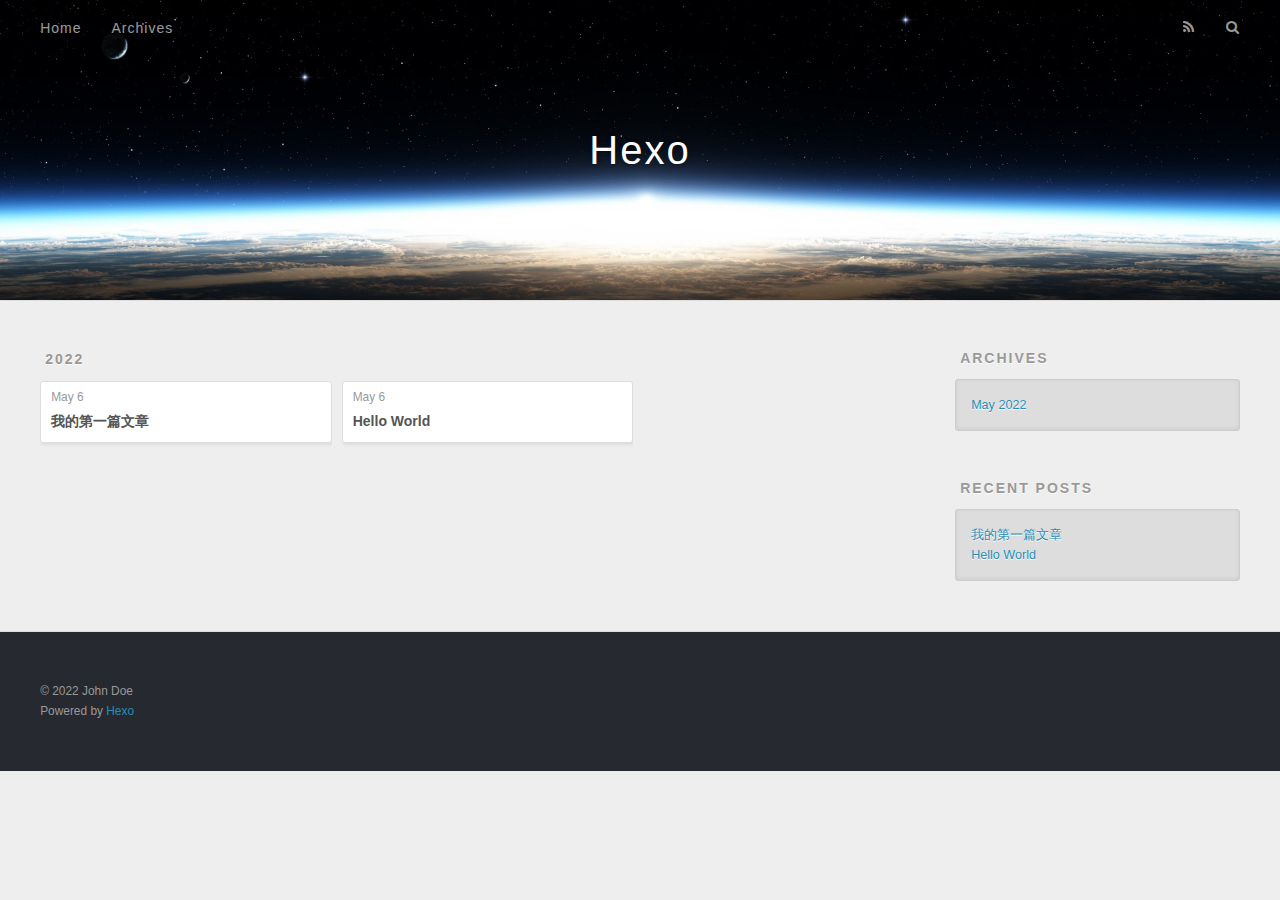
==== archives/index.html @ dbabce57 "Site updated: 2022-05-06 20:26:12" ====
<!DOCTYPE html>
<html>
<head>
  <meta charset="utf-8">
  

  
  <title>Archives | Hexo</title>
  <meta name="viewport" content="width=device-width, initial-scale=1, maximum-scale=1">
  <meta property="og:type" content="website">
<meta property="og:title" content="Hexo">
<meta property="og:url" content="http://example.com/archives/index.html">
<meta property="og:site_name" content="Hexo">
<meta property="og:locale" content="en_US">
<meta property="article:author" content="John Doe">
<meta name="twitter:card" content="summary">
  
    <link rel="alternate" href="/atom.xml" title="Hexo" type="application/atom+xml">
  
  
    <link rel="icon" href="/favicon.png">
  
  
    <link href="//fonts.googleapis.com/css?family=Source+Code+Pro" rel="stylesheet" type="text/css">
  
  
<link rel="stylesheet" href="/css/style.css">

<meta name="generator" content="Hexo 5.4.2"></head>

<body>
  <div id="container">
    <div id="wrap">
      <header id="header">
  <div id="banner"></div>
  <div id="header-outer" class="outer">
    <div id="header-title" class="inner">
      <h1 id="logo-wrap">
        <a href="/" id="logo">Hexo</a>
      </h1>
      
    </div>
    <div id="header-inner" class="inner">
      <nav id="main-nav">
        <a id="main-nav-toggle" class="nav-icon"></a>
        
          <a class="main-nav-link" href="/">Home</a>
        
          <a class="main-nav-link" href="/archives">Archives</a>
        
      </nav>
      <nav id="sub-nav">
        
          <a id="nav-rss-link" class="nav-icon" href="/atom.xml" title="RSS Feed"></a>
        
        <a id="nav-search-btn" class="nav-icon" title="Search"></a>
      </nav>
      <div id="search-form-wrap">
        <form action="//google.com/search" method="get" accept-charset="UTF-8" class="search-form"><input type="search" name="q" class="search-form-input" placeholder="Search"><button type="submit" class="search-form-submit">&#xF002;</button><input type="hidden" name="sitesearch" value="http://example.com"></form>
      </div>
    </div>
  </div>
</header>
      <div class="outer">
        <section id="main">
  
  
    
    
      
      
      <section class="archives-wrap">
        <div class="archive-year-wrap">
          <a href="/archives/2022" class="archive-year">2022</a>
        </div>
        <div class="archives">
    
    <article class="archive-article archive-type-post">
  <div class="archive-article-inner">
    <header class="archive-article-header">
      <a href="/2022/05/06/%E6%88%91%E7%9A%84%E7%AC%AC%E4%B8%80%E7%AF%87%E6%96%87%E7%AB%A0/" class="archive-article-date">
  <time datetime="2022-05-06T12:16:16.000Z" itemprop="datePublished">May 6</time>
</a>
      
  
    <h1 itemprop="name">
      <a class="archive-article-title" href="/2022/05/06/%E6%88%91%E7%9A%84%E7%AC%AC%E4%B8%80%E7%AF%87%E6%96%87%E7%AB%A0/">我的第一篇文章</a>
    </h1>
  

    </header>
  </div>
</article>
  
    
    
    <article class="archive-article archive-type-post">
  <div class="archive-article-inner">
    <header class="archive-article-header">
      <a href="/2022/05/06/hello-world/" class="archive-article-date">
  <time datetime="2022-05-06T12:14:57.225Z" itemprop="datePublished">May 6</time>
</a>
      
  
    <h1 itemprop="name">
      <a class="archive-article-title" href="/2022/05/06/hello-world/">Hello World</a>
    </h1>
  

    </header>
  </div>
</article>
  
  
    </div></section>
  


</section>
        
          <aside id="sidebar">
  
    

  
    

  
    
  
    
  <div class="widget-wrap">
    <h3 class="widget-title">Archives</h3>
    <div class="widget">
      <ul class="archive-list"><li class="archive-list-item"><a class="archive-list-link" href="/archives/2022/05/">May 2022</a></li></ul>
    </div>
  </div>


  
    
  <div class="widget-wrap">
    <h3 class="widget-title">Recent Posts</h3>
    <div class="widget">
      <ul>
        
          <li>
            <a href="/2022/05/06/%E6%88%91%E7%9A%84%E7%AC%AC%E4%B8%80%E7%AF%87%E6%96%87%E7%AB%A0/">我的第一篇文章</a>
          </li>
        
          <li>
            <a href="/2022/05/06/hello-world/">Hello World</a>
          </li>
        
      </ul>
    </div>
  </div>

  
</aside>
        
      </div>
      <footer id="footer">
  
  <div class="outer">
    <div id="footer-info" class="inner">
      &copy; 2022 John Doe<br>
      Powered by <a href="http://hexo.io/" target="_blank">Hexo</a>
    </div>
  </div>
</footer>
    </div>
    <nav id="mobile-nav">
  
    <a href="/" class="mobile-nav-link">Home</a>
  
    <a href="/archives" class="mobile-nav-link">Archives</a>
  
</nav>
    

<script src="//ajax.googleapis.com/ajax/libs/jquery/2.0.3/jquery.min.js"></script>


  
<link rel="stylesheet" href="/fancybox/jquery.fancybox.css">

  
<script src="/fancybox/jquery.fancybox.pack.js"></script>




<script src="/js/script.js"></script>




  </div>
</body>
</html>
---- css/style.css ----
body {
  width: 100%;
}
body:before,
body:after {
  content: "";
  display: table;
}
body:after {
  clear: both;
}
html,
body,
div,
span,
applet,
object,
iframe,
h1,
h2,
h3,
h4,
h5,
h6,
p,
blockquote,
pre,
a,
abbr,
acronym,
address,
big,
cite,
code,
del,
dfn,
em,
img,
ins,
kbd,
q,
s,
samp,
small,
strike,
strong,
sub,
sup,
tt,
var,
dl,
dt,
dd,
ol,
ul,
li,
fieldset,
form,
label,
legend,
table,
caption,
tbody,
tfoot,
thead,
tr,
th,
td {
  margin: 0;
  padding: 0;
  border: 0;
  outline: 0;
  font-weight: inherit;
  font-style: inherit;
  font-family: inherit;
  font-size: 100%;
  vertical-align: baseline;
}
body {
  line-height: 1;
  color: #000;
  background: #fff;
}
ol,
ul {
  list-style: none;
}
table {
  border-collapse: separate;
  border-spacing: 0;
  vertical-align: middle;
}
caption,
th,
td {
  text-align: left;
  font-weight: normal;
  vertical-align: middle;
}
a img {
  border: none;
}
input,
button {
  margin: 0;
  padding: 0;
}
input::-moz-focus-inner,
button::-moz-focus-inner {
  border: 0;
  padding: 0;
}
@font-face {
  font-family: FontAwesome;
  font-style: normal;
  font-weight: normal;
  src: url("fonts/fontawesome-webfont.eot?v=#4.0.3");
  src: url("fonts/fontawesome-webfont.eot?#iefix&v=#4.0.3") format("embedded-opentype"), url("fonts/fontawesome-webfont.woff?v=#4.0.3") format("woff"), url("fonts/fontawesome-webfont.ttf?v=#4.0.3") format("truetype"), url("fonts/fontawesome-webfont.svg#fontawesomeregular?v=#4.0.3") format("svg");
}
html,
body,
#container {
  height: 100%;
}
body {
  background: #eee;
  font: 14px -apple-system, BlinkMacSystemFont, "Segoe UI", "Roboto", "Oxygen", "Ubuntu", "Cantarell", "Fira Sans", "Droid Sans", "Helvetica Neue", sans-serif;
  -webkit-text-size-adjust: 100%;
}
.outer {
  max-width: 1220px;
  margin: 0 auto;
  padding: 0 20px;
}
.outer:before,
.outer:after {
  content: "";
  display: table;
}
.outer:after {
  clear: both;
}
.inner {
  display: inline;
  float: left;
  width: 98.33333333333333%;
  margin: 0 0.833333333333333%;
}
.left,
.alignleft {
  float: left;
}
.right,
.alignright {
  float: right;
}
.clear {
  clear: both;
}
#container {
  position: relative;
}
.mobile-nav-on {
  overflow: hidden;
}
#wrap {
  height: 100%;
  width: 100%;
  position: absolute;
  top: 0;
  left: 0;
  -webkit-transition: 0.2s ease-out;
  -moz-transition: 0.2s ease-out;
  -ms-transition: 0.2s ease-out;
  transition: 0.2s ease-out;
  z-index: 1;
  background: #eee;
}
.mobile-nav-on #wrap {
  left: 280px;
}
@media screen and (min-width: 768px) {
  #main {
    display: inline;
    float: left;
    width: 73.33333333333333%;
    margin: 0 0.833333333333333%;
  }
}
.article-date,
.article-category-link,
.archive-year,
.widget-title {
  text-decoration: none;
  text-transform: uppercase;
  letter-spacing: 2px;
  color: #999;
  margin-bottom: 1em;
  margin-left: 5px;
  line-height: 1em;
  text-shadow: 0 1px #fff;
  font-weight: bold;
}
.article-inner,
.archive-article-inner {
  background: #fff;
  -webkit-box-shadow: 1px 2px 3px #ddd;
  box-shadow: 1px 2px 3px #ddd;
  border: 1px solid #ddd;
  border-radius: 3px;
}
.article-entry h1,
.widget h1 {
  font-size: 2em;
}
.article-entry h2,
.widget h2 {
  font-size: 1.5em;
}
.article-entry h3,
.widget h3 {
  font-size: 1.3em;
}
.article-entry h4,
.widget h4 {
  font-size: 1.2em;
}
.article-entry h5,
.widget h5 {
  font-size: 1em;
}
.article-entry h6,
.widget h6 {
  font-size: 1em;
  color: #999;
}
.article-entry hr,
.widget hr {
  border: 1px dashed #ddd;
}
.article-entry strong,
.widget strong {
  font-weight: bold;
}
.article-entry em,
.widget em,
.article-entry cite,
.widget cite {
  font-style: italic;
}
.article-entry sup,
.widget sup,
.article-entry sub,
.widget sub {
  font-size: 0.75em;
  line-height: 0;
  position: relative;
  vertical-align: baseline;
}
.article-entry sup,
.widget sup {
  top: -0.5em;
}
.article-entry sub,
.widget sub {
  bottom: -0.2em;
}
.article-entry small,
.widget small {
  font-size: 0.85em;
}
.article-entry acronym,
.widget acronym,
.article-entry abbr,
.widget abbr {
  border-bottom: 1px dotted;
}
.article-entry ul,
.widget ul,
.article-entry ol,
.widget ol,
.article-entry dl,
.widget dl {
  margin: 0 20px;
  line-height: 1.6em;
}
.article-entry ul ul,
.widget ul ul,
.article-entry ol ul,
.widget ol ul,
.article-entry ul ol,
.widget ul ol,
.article-entry ol ol,
.widget ol ol {
  margin-top: 0;
  margin-bottom: 0;
}
.article-entry ul,
.widget ul {
  list-style: disc;
}
.article-entry ol,
.widget ol {
  list-style: decimal;
}
.article-entry dt,
.widget dt {
  font-weight: bold;
}
#header {
  height: 300px;
  position: relative;
  border-bottom: 1px solid #ddd;
}
#header:before,
#header:after {
  content: "";
  position: absolute;
  left: 0;
  right: 0;
  height: 40px;
}
#header:before {
  top: 0;
  background: -webkit-linear-gradient(rgba(0,0,0,0.2), transparent);
  background: -moz-linear-gradient(rgba(0,0,0,0.2), transparent);
  background: -ms-linear-gradient(rgba(0,0,0,0.2), transparent);
  background: linear-gradient(rgba(0,0,0,0.2), transparent);
}
#header:after {
  bottom: 0;
  background: -webkit-linear-gradient(transparent, rgba(0,0,0,0.2));
  background: -moz-linear-gradient(transparent, rgba(0,0,0,0.2));
  background: -ms-linear-gradient(transparent, rgba(0,0,0,0.2));
  background: linear-gradient(transparent, rgba(0,0,0,0.2));
}
#header-outer {
  height: 100%;
  position: relative;
}
#header-inner {
  position: relative;
  overflow: hidden;
}
#banner {
  position: absolute;
  top: 0;
  left: 0;
  width: 100%;
  height: 100%;
  background: url("images/banner.jpg") center #000;
  -webkit-background-size: cover;
  -moz-background-size: cover;
  background-size: cover;
  z-index: -1;
}
#header-title {
  text-align: center;
  height: 40px;
  position: absolute;
  top: 50%;
  left: 0;
  margin-top: -20px;
}
#logo,
#subtitle {
  text-decoration: none;
  color: #fff;
  font-weight: 300;
  text-shadow: 0 1px 4px rgba(0,0,0,0.3);
}
#logo {
  font-size: 40px;
  line-height: 40px;
  letter-spacing: 2px;
}
#subtitle {
  font-size: 16px;
  line-height: 16px;
  letter-spacing: 1px;
}
#subtitle-wrap {
  margin-top: 16px;
}
#main-nav {
  float: left;
  margin-left: -15px;
}
.nav-icon,
.main-nav-link {
  float: left;
  color: #fff;
  opacity: 0.6;
  text-decoration: none;
  text-shadow: 0 1px rgba(0,0,0,0.2);
  -webkit-transition: opacity 0.2s;
  -moz-transition: opacity 0.2s;
  -ms-transition: opacity 0.2s;
  transition: opacity 0.2s;
  display: block;
  padding: 20px 15px;
}
.nav-icon:hover,
.main-nav-link:hover {
  opacity: 1;
}
.nav-icon {
  font-family: FontAwesome;
  text-align: center;
  font-size: 14px;
  width: 14px;
  height: 14px;
  padding: 20px 15px;
  position: relative;
  cursor: pointer;
}
.main-nav-link {
  font-weight: 300;
  letter-spacing: 1px;
}
@media screen and (max-width: 479px) {
  .main-nav-link {
    display: none;
  }
}
#main-nav-toggle {
  display: none;
}
#main-nav-toggle:before {
  content: "\f0c9";
}
@media screen and (max-width: 479px) {
  #main-nav-toggle {
    display: block;
  }
}
#sub-nav {
  float: right;
  margin-right: -15px;
}
#nav-rss-link:before {
  content: "\f09e";
}
#nav-search-btn:before {
  content: "\f002";
}
#search-form-wrap {
  position: absolute;
  top: 15px;
  width: 150px;
  height: 30px;
  right: -150px;
  opacity: 0;
  -webkit-transition: 0.2s ease-out;
  -moz-transition: 0.2s ease-out;
  -ms-transition: 0.2s ease-out;
  transition: 0.2s ease-out;
}
#search-form-wrap.on {
  opacity: 1;
  right: 0;
}
@media screen and (max-width: 479px) {
  #search-form-wrap {
    width: 100%;
    right: -100%;
  }
}
.search-form {
  position: absolute;
  top: 0;
  left: 0;
  right: 0;
  background: #fff;
  padding: 5px 15px;
  border-radius: 15px;
  -webkit-box-shadow: 0 0 10px rgba(0,0,0,0.3);
  box-shadow: 0 0 10px rgba(0,0,0,0.3);
}
.search-form-input {
  border: none;
  background: none;
  color: #555;
  width: 100%;
  font: 13px -apple-system, BlinkMacSystemFont, "Segoe UI", "Roboto", "Oxygen", "Ubuntu", "Cantarell", "Fira Sans", "Droid Sans", "Helvetica Neue", sans-serif;
  outline: none;
}
.search-form-input::-webkit-search-results-decoration,
.search-form-input::-webkit-search-cancel-button {
  -webkit-appearance: none;
}
.search-form-submit {
  position: absolute;
  top: 50%;
  right: 10px;
  margin-top: -7px;
  font: 13px FontAwesome;
  border: none;
  background: none;
  color: #bbb;
  cursor: pointer;
}
.search-form-submit:hover,
.search-form-submit:focus {
  color: #777;
}
.article {
  margin: 50px 0;
}
.article-inner {
  overflow: hidden;
}
.article-meta:before,
.article-meta:after {
  content: "";
  display: table;
}
.article-meta:after {
  clear: both;
}
.article-date {
  float: left;
}
.article-category {
  float: left;
  line-height: 1em;
  color: #ccc;
  text-shadow: 0 1px #fff;
  margin-left: 8px;
}
.article-category:before {
  content: "\2022";
}
.article-category-link {
  margin: 0 12px 1em;
}
.article-header {
  padding: 20px 20px 0;
}
.article-title {
  text-decoration: none;
  font-size: 2em;
  font-weight: bold;
  color: #555;
  line-height: 1.1em;
  -webkit-transition: color 0.2s;
  -moz-transition: color 0.2s;
  -ms-transition: color 0.2s;
  transition: color 0.2s;
}
a.article-title:hover {
  color: #258fb8;
}
.article-entry {
  color: #555;
  padding: 0 20px;
}
.article-entry:before,
.article-entry:after {
  content: "";
  display: table;
}
.article-entry:after {
  clear: both;
}
.article-entry p,
.article-entry table {
  line-height: 1.6em;
  margin: 1.6em 0;
}
.article-entry h1,
.article-entry h2,
.article-entry h3,
.article-entry h4,
.article-entry h5,
.article-entry h6 {
  font-weight: bold;
}
.article-entry h1,
.article-entry h2,
.article-entry h3,
.article-entry h4,
.article-entry h5,
.article-entry h6 {
  line-height: 1.1em;
  margin: 1.1em 0;
}
.article-entry a {
  color: #258fb8;
  text-decoration: none;
}
.article-entry a:hover {
  text-decoration: underline;
}
.article-entry ul,
.article-entry ol,
.article-entry dl {
  margin-top: 1.6em;
  margin-bottom: 1.6em;
}
.article-entry img,
.article-entry video {
  max-width: 100%;
  height: auto;
  display: block;
  margin: auto;
}
.article-entry iframe {
  border: none;
}
.article-entry table {
  width: 100%;
  border-collapse: collapse;
  border-spacing: 0;
}
.article-entry th {
  font-weight: bold;
  border-bottom: 3px solid #ddd;
  padding-bottom: 0.5em;
}
.article-entry td {
  border-bottom: 1px solid #ddd;
  padding: 10px 0;
}
.article-entry blockquote {
  font-family: Georgia, "Times New Roman", serif;
  font-size: 1.4em;
  margin: 1.6em 20px;
  text-align: center;
}
.article-entry blockquote footer {
  font-size: 14px;
  margin: 1.6em 0;
  font-family: -apple-system, BlinkMacSystemFont, "Segoe UI", "Roboto", "Oxygen", "Ubuntu", "Cantarell", "Fira Sans", "Droid Sans", "Helvetica Neue", sans-serif;
}
.article-entry blockquote footer cite:before {
  content: "—";
  padding: 0 0.5em;
}
.article-entry .pullquote {
  text-align: left;
  width: 45%;
  margin: 0;
}
.article-entry .pullquote.left {
  margin-left: 0.5em;
  margin-right: 1em;
}
.article-entry .pullquote.right {
  margin-right: 0.5em;
  margin-left: 1em;
}
.article-entry .caption {
  color: #999;
  display: block;
  font-size: 0.9em;
  margin-top: 0.5em;
  position: relative;
  text-align: center;
}
.article-entry .video-container {
  position: relative;
  padding-top: 56.25%;
  height: 0;
  overflow: hidden;
}
.article-entry .video-container iframe,
.article-entry .video-container object,
.article-entry .video-container embed {
  position: absolute;
  top: 0;
  left: 0;
  width: 100%;
  height: 100%;
  margin-top: 0;
}
.article-more-link a {
  display: inline-block;
  line-height: 1em;
  padding: 6px 15px;
  border-radius: 15px;
  background: #eee;
  color: #999;
  text-shadow: 0 1px #fff;
  text-decoration: none;
}
.article-more-link a:hover {
  background: #258fb8;
  color: #fff;
  text-decoration: none;
  text-shadow: 0 1px #1e7293;
}
.article-footer {
  font-size: 0.85em;
  line-height: 1.6em;
  border-top: 1px solid #ddd;
  padding-top: 1.6em;
  margin: 0 20px 20px;
}
.article-footer:before,
.article-footer:after {
  content: "";
  display: table;
}
.article-footer:after {
  clear: both;
}
.article-footer a {
  color: #999;
  text-decoration: none;
}
.article-footer a:hover {
  color: #555;
}
.article-tag-list-item {
  float: left;
  margin-right: 10px;
}
.article-tag-list-link:before {
  content: "#";
}
.article-comment-link {
  float: right;
}
.article-comment-link:before {
  content: "\f075";
  font-family: FontAwesome;
  padding-right: 8px;
}
.article-share-link {
  cursor: pointer;
  float: right;
  margin-left: 20px;
}
.article-share-link:before {
  content: "\f064";
  font-family: FontAwesome;
  padding-right: 6px;
}
#article-nav {
  position: relative;
}
#article-nav:before,
#article-nav:after {
  content: "";
  display: table;
}
#article-nav:after {
  clear: both;
}
@media screen and (min-width: 768px) {
  #article-nav {
    margin: 50px 0;
  }
  #article-nav:before {
    width: 8px;
    height: 8px;
    position: absolute;
    top: 50%;
    left: 50%;
    margin-top: -4px;
    margin-left: -4px;
    content: "";
    border-radius: 50%;
    background: #ddd;
    -webkit-box-shadow: 0 1px 2px #fff;
    box-shadow: 0 1px 2px #fff;
  }
}
.article-nav-link-wrap {
  text-decoration: none;
  text-shadow: 0 1px #fff;
  color: #999;
  -webkit-box-sizing: border-box;
  -moz-box-sizing: border-box;
  box-sizing: border-box;
  margin-top: 50px;
  text-align: center;
  display: block;
}
.article-nav-link-wrap:hover {
  color: #555;
}
@media screen and (min-width: 768px) {
  .article-nav-link-wrap {
    width: 50%;
    margin-top: 0;
  }
}
@media screen and (min-width: 768px) {
  #article-nav-newer {
    float: left;
    text-align: right;
    padding-right: 20px;
  }
}
@media screen and (min-width: 768px) {
  #article-nav-older {
    float: right;
    text-align: left;
    padding-left: 20px;
  }
}
.article-nav-caption {
  text-transform: uppercase;
  letter-spacing: 2px;
  color: #ddd;
  line-height: 1em;
  font-weight: bold;
}
#article-nav-newer .article-nav-caption {
  margin-right: -2px;
}
.article-nav-title {
  font-size: 0.85em;
  line-height: 1.6em;
  margin-top: 0.5em;
}
.article-share-box {
  position: absolute;
  display: none;
  background: #fff;
  -webkit-box-shadow: 1px 2px 10px rgba(0,0,0,0.2);
  box-shadow: 1px 2px 10px rgba(0,0,0,0.2);
  border-radius: 3px;
  margin-left: -145px;
  overflow: hidden;
  z-index: 1;
}
.article-share-box.on {
  display: block;
}
.article-share-input {
  width: 100%;
  background: none;
  -webkit-box-sizing: border-box;
  -moz-box-sizing: border-box;
  box-sizing: border-box;
  font: 14px -apple-system, BlinkMacSystemFont, "Segoe UI", "Roboto", "Oxygen", "Ubuntu", "Cantarell", "Fira Sans", "Droid Sans", "Helvetica Neue", sans-serif;
  padding: 0 15px;
  color: #555;
  outline: none;
  border: 1px solid #ddd;
  border-radius: 3px 3px 0 0;
  height: 36px;
  line-height: 36px;
}
.article-share-links {
  background: #eee;
}
.article-share-links:before,
.article-share-links:after {
  content: "";
  display: table;
}
.article-share-links:after {
  clear: both;
}
.article-share-twitter,
.article-share-facebook,
.article-share-pinterest,
.article-share-google {
  width: 50px;
  height: 36px;
  display: block;
  float: left;
  position: relative;
  color: #999;
  text-shadow: 0 1px #fff;
}
.article-share-twitter:before,
.article-share-facebook:before,
.article-share-pinterest:before,
.article-share-google:before {
  font-size: 20px;
  font-family: FontAwesome;
  width: 20px;
  height: 20px;
  position: absolute;
  top: 50%;
  left: 50%;
  margin-top: -10px;
  margin-left: -10px;
  text-align: center;
}
.article-share-twitter:hover,
.article-share-facebook:hover,
.article-share-pinterest:hover,
.article-share-google:hover {
  color: #fff;
}
.article-share-twitter:before {
  content: "\f099";
}
.article-share-twitter:hover {
  background: #00aced;
  text-shadow: 0 1px #008abe;
}
.article-share-facebook:before {
  content: "\f09a";
}
.article-share-facebook:hover {
  background: #3b5998;
  text-shadow: 0 1px #2f477a;
}
.article-share-pinterest:before {
  content: "\f0d2";
}
.article-share-pinterest:hover {
  background: #cb2027;
  text-shadow: 0 1px #a21a1f;
}
.article-share-google:before {
  content: "\f0d5";
}
.article-share-google:hover {
  background: #dd4b39;
  text-shadow: 0 1px #be3221;
}
.article-gallery {
  background: #000;
  position: relative;
}
.article-gallery-photos {
  position: relative;
  overflow: hidden;
}
.article-gallery-img {
  display: none;
  max-width: 100%;
}
.article-gallery-img:first-child {
  display: block;
}
.article-gallery-img.loaded {
  position: absolute;
  display: block;
}
.article-gallery-img img {
  display: block;
  max-width: 100%;
  margin: 0 auto;
}
#comments {
  background: #fff;
  -webkit-box-shadow: 1px 2px 3px #ddd;
  box-shadow: 1px 2px 3px #ddd;
  padding: 20px;
  border: 1px solid #ddd;
  border-radius: 3px;
  margin: 50px 0;
}
#comments a {
  color: #258fb8;
}
.archives-wrap {
  margin: 50px 0;
}
.archives:before,
.archives:after {
  content: "";
  display: table;
}
.archives:after {
  clear: both;
}
.archive-year-wrap {
  margin-bottom: 1em;
}
.archives {
  -webkit-column-gap: 10px;
  -moz-column-gap: 10px;
  column-gap: 10px;
}
@media screen and (min-width: 480px) and (max-width: 767px) {
  .archives {
    -webkit-column-count: 2;
    -moz-column-count: 2;
    column-count: 2;
  }
}
@media screen and (min-width: 768px) {
  .archives {
    -webkit-column-count: 3;
    -moz-column-count: 3;
    column-count: 3;
  }
}
.archive-article {
  -webkit-column-break-inside: avoid;
  page-break-inside: avoid;
  overflow: hidden;
  break-inside: avoid-column;
}
.archive-article-inner {
  padding: 10px;
  margin-bottom: 15px;
}
.archive-article-title {
  text-decoration: none;
  font-weight: bold;
  color: #555;
  -webkit-transition: color 0.2s;
  -moz-transition: color 0.2s;
  -ms-transition: color 0.2s;
  transition: color 0.2s;
  line-height: 1.6em;
}
.archive-article-title:hover {
  color: #258fb8;
}
.archive-article-footer {
  margin-top: 1em;
}
.archive-article-date {
  color: #999;
  text-decoration: none;
  font-size: 0.85em;
  line-height: 1em;
  margin-bottom: 0.5em;
  display: block;
}
#page-nav {
  margin: 50px auto;
  background: #fff;
  -webkit-box-shadow: 1px 2px 3px #ddd;
  box-shadow: 1px 2px 3px #ddd;
  border: 1px solid #ddd;
  border-radius: 3px;
  text-align: center;
  color: #999;
  overflow: hidden;
}
#page-nav:before,
#page-nav:after {
  content: "";
  display: table;
}
#page-nav:after {
  clear: both;
}
#page-nav a,
#page-nav span {
  padding: 10px 20px;
  line-height: 1;
  height: 2ex;
}
#page-nav a {
  color: #999;
  text-decoration: none;
}
#page-nav a:hover {
  background: #999;
  color: #fff;
}
#page-nav .prev {
  float: left;
}
#page-nav .next {
  float: right;
}
#page-nav .page-number {
  display: inline-block;
}
@media screen and (max-width: 479px) {
  #page-nav .page-number {
    display: none;
  }
}
#page-nav .current {
  color: #555;
  font-weight: bold;
}
#page-nav .space {
  color: #ddd;
}
#footer {
  background: #262a30;
  padding: 50px 0;
  border-top: 1px solid #ddd;
  color: #999;
}
#footer a {
  color: #258fb8;
  text-decoration: none;
}
#footer a:hover {
  text-decoration: underline;
}
#footer-info {
  line-height: 1.6em;
  font-size: 0.85em;
}
.article-entry pre,
.article-entry .highlight {
  background: #2d2d2d;
  margin: 0 -20px;
  padding: 15px 20px;
  border-style: solid;
  border-color: #ddd;
  border-width: 1px 0;
  overflow: auto;
  color: #ccc;
  line-height: 22.400000000000002px;
}
.article-entry .highlight .gutter pre,
.article-entry .gist .gist-file .gist-data .line-numbers {
  color: #666;
  font-size: 0.85em;
}
.article-entry pre,
.article-entry code {
  font-family: "Source Code Pro", Consolas, Monaco, Menlo, Consolas, monospace;
}
.article-entry code {
  background: #eee;
  text-shadow: 0 1px #fff;
  padding: 0 0.3em;
}
.article-entry pre code {
  background: none;
  text-shadow: none;
  padding: 0;
}
.article-entry .highlight pre {
  border: none;
  margin: 0;
  padding: 0;
}
.article-entry .highlight table {
  margin: 0;
  width: auto;
}
.article-entry .highlight td {
  border: none;
  padding: 0;
}
.article-entry .highlight figcaption {
  font-size: 0.85em;
  color: #999;
  line-height: 1em;
  margin-bottom: 1em;
}
.article-entry .highlight figcaption:before,
.article-entry .highlight figcaption:after {
  content: "";
  display: table;
}
.article-entry .highlight figcaption:after {
  clear: both;
}
.article-entry .highlight figcaption a {
  float: right;
}
.article-entry .highlight .gutter pre {
  text-align: right;
  padding-right: 20px;
}
.article-entry .highlight .line {
  height: 22.400000000000002px;
}
.article-entry .highlight .line.marked {
  background: #515151;
}
.article-entry .gist {
  margin: 0 -20px;
  border-style: solid;
  border-color: #ddd;
  border-width: 1px 0;
  background: #2d2d2d;
  padding: 15px 20px 15px 0;
}
.article-entry .gist .gist-file {
  border: none;
  font-family: "Source Code Pro", Consolas, Monaco, Menlo, Consolas, monospace;
  margin: 0;
}
.article-entry .gist .gist-file .gist-data {
  background: none;
  border: none;
}
.article-entry .gist .gist-file .gist-data .line-numbers {
  background: none;
  border: none;
  padding: 0 20px 0 0;
}
.article-entry .gist .gist-file .gist-data .line-data {
  padding: 0 !important;
}
.article-entry .gist .gist-file .highlight {
  margin: 0;
  padding: 0;
  border: none;
}
.article-entry .gist .gist-file .gist-meta {
  background: #2d2d2d;
  color: #999;
  font: 0.85em -apple-system, BlinkMacSystemFont, "Segoe UI", "Roboto", "Oxygen", "Ubuntu", "Cantarell", "Fira Sans", "Droid Sans", "Helvetica Neue", sans-serif;
  text-shadow: 0 0;
  padding: 0;
  margin-top: 1em;
  margin-left: 20px;
}
.article-entry .gist .gist-file .gist-meta a {
  color: #258fb8;
  font-weight: normal;
}
.article-entry .gist .gist-file .gist-meta a:hover {
  text-decoration: underline;
}
pre .comment,
pre .title {
  color: #999;
}
pre .variable,
pre .attribute,
pre .tag,
pre .regexp,
pre .ruby .constant,
pre .xml .tag .title,
pre .xml .pi,
pre .xml .doctype,
pre .html .doctype,
pre .css .id,
pre .css .class,
pre .css .pseudo {
  color: #f2777a;
}
pre .number,
pre .preprocessor,
pre .built_in,
pre .literal,
pre .params,
pre .constant {
  color: #f99157;
}
pre .class,
pre .ruby .class .title,
pre .css .rules .attribute {
  color: #9c9;
}
pre .string,
pre .value,
pre .inheritance,
pre .header,
pre .ruby .symbol,
pre .xml .cdata {
  color: #9c9;
}
pre .css .hexcolor {
  color: #6cc;
}
pre .function,
pre .python .decorator,
pre .python .title,
pre .ruby .function .title,
pre .ruby .title .keyword,
pre .perl .sub,
pre .javascript .title,
pre .coffeescript .title {
  color: #69c;
}
pre .keyword,
pre .javascript .function {
  color: #c9c;
}
@media screen and (max-width: 479px) {
  #mobile-nav {
    position: absolute;
    top: 0;
    left: 0;
    width: 280px;
    height: 100%;
    background: #191919;
    border-right: 1px solid #fff;
  }
}
@media screen and (max-width: 479px) {
  .mobile-nav-link {
    display: block;
    color: #999;
    text-decoration: none;
    padding: 15px 20px;
    font-weight: bold;
  }
  .mobile-nav-link:hover {
    color: #fff;
  }
}
@media screen and (min-width: 768px) {
  #sidebar {
    display: inline;
    float: left;
    width: 23.333333333333332%;
    margin: 0 0.833333333333333%;
  }
}
.widget-wrap {
  margin: 50px 0;
}
.widget {
  color: #777;
  text-shadow: 0 1px #fff;
  background: #ddd;
  -webkit-box-shadow: 0 -1px 4px #ccc inset;
  box-shadow: 0 -1px 4px #ccc inset;
  border: 1px solid #ccc;
  padding: 15px;
  border-radius: 3px;
}
.widget a {
  color: #258fb8;
  text-decoration: none;
}
.widget a:hover {
  text-decoration: underline;
}
.widget ul ul,
.widget ol ul,
.widget dl ul,
.widget ul ol,
.widget ol ol,
.widget dl ol,
.widget ul dl,
.widget ol dl,
.widget dl dl {
  margin-left: 15px;
  list-style: disc;
}
.widget {
  line-height: 1.6em;
  word-wrap: break-word;
  font-size: 0.9em;
}
.widget ul,
.widget ol {
  list-style: none;
  margin: 0;
}
.widget ul ul,
.widget ol ul,
.widget ul ol,
.widget ol ol {
  margin: 0 20px;
}
.widget ul ul,
.widget ol ul {
  list-style: disc;
}
.widget ul ol,
.widget ol ol {
  list-style: decimal;
}
.category-list-count,
.tag-list-count,
.archive-list-count {
  padding-left: 5px;
  color: #999;
  font-size: 0.85em;
}
.category-list-count:before,
.tag-list-count:before,
.archive-list-count:before {
  content: "(";
}
.category-list-count:after,
.tag-list-count:after,
.archive-list-count:after {
  content: ")";
}
.tagcloud a {
  margin-right: 5px;
  display: inline-block;
}
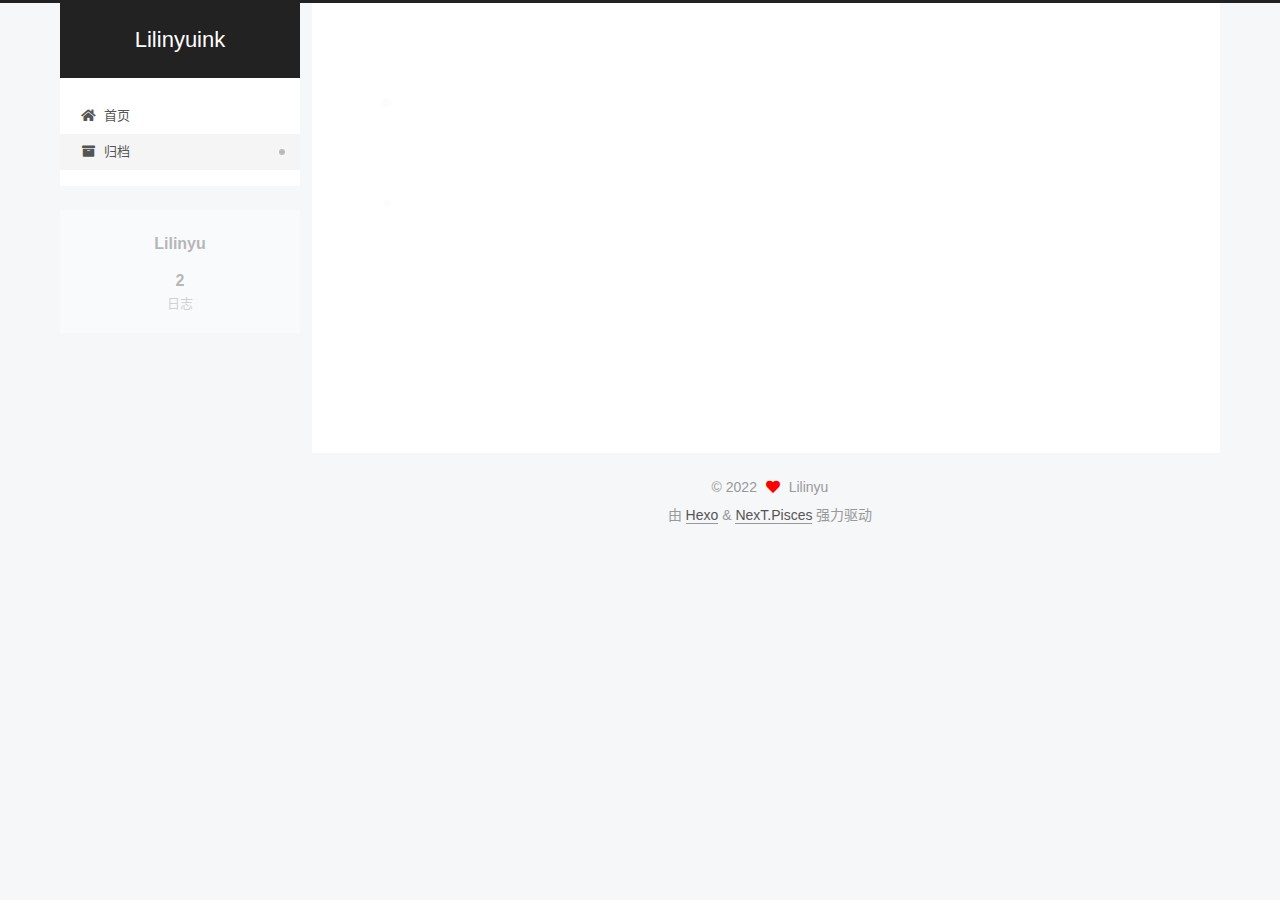
==== commit a6b5124e: "Site updated: 2022-05-06 20:56:25" ====
--- a/archives/index.html
+++ b/archives/index.html
@@ -1,201 +1,361 @@
 <!DOCTYPE html>
-<html>
+<html lang="zh-CN">
 <head>
-  <meta charset="utf-8">
-  
-
-  
-  <title>Archives | Hexo</title>
-  <meta name="viewport" content="width=device-width, initial-scale=1, maximum-scale=1">
+  <meta charset="UTF-8">
+<meta name="viewport" content="width=device-width, initial-scale=1, maximum-scale=2">
+<meta name="theme-color" content="#222">
+<meta name="generator" content="Hexo 5.4.2">
+  <link rel="apple-touch-icon" sizes="180x180" href="/images/apple-touch-icon-next.png">
+  <link rel="icon" type="image/png" sizes="32x32" href="/images/favicon-32x32-next.png">
+  <link rel="icon" type="image/png" sizes="16x16" href="/images/favicon-16x16-next.png">
+  <link rel="mask-icon" href="/images/logo.svg" color="#222">
+
+<link rel="stylesheet" href="/css/main.css">
+
+
+<link rel="stylesheet" href="/lib/font-awesome/css/all.min.css">
+
+<script id="hexo-configurations">
+    var NexT = window.NexT || {};
+    var CONFIG = {"hostname":"example.com","root":"/","scheme":"Pisces","version":"7.8.0","exturl":false,"sidebar":{"position":"left","display":"post","padding":18,"offset":12,"onmobile":false},"copycode":{"enable":false,"show_result":false,"style":null},"back2top":{"enable":true,"sidebar":false,"scrollpercent":false},"bookmark":{"enable":false,"color":"#222","save":"auto"},"fancybox":false,"mediumzoom":false,"lazyload":false,"pangu":false,"comments":{"style":"tabs","active":null,"storage":true,"lazyload":false,"nav":null},"algolia":{"hits":{"per_page":10},"labels":{"input_placeholder":"Search for Posts","hits_empty":"We didn't find any results for the search: ${query}","hits_stats":"${hits} results found in ${time} ms"}},"localsearch":{"enable":false,"trigger":"auto","top_n_per_article":1,"unescape":false,"preload":false},"motion":{"enable":true,"async":false,"transition":{"post_block":"fadeIn","post_header":"slideDownIn","post_body":"slideDownIn","coll_header":"slideLeftIn","sidebar":"slideUpIn"}}};
+  </script>
+
   <meta property="og:type" content="website">
-<meta property="og:title" content="Hexo">
+<meta property="og:title" content="Lilinyuink">
 <meta property="og:url" content="http://example.com/archives/index.html">
-<meta property="og:site_name" content="Hexo">
-<meta property="og:locale" content="en_US">
-<meta property="article:author" content="John Doe">
+<meta property="og:site_name" content="Lilinyuink">
+<meta property="og:locale" content="zh_CN">
+<meta property="article:author" content="Lilinyu">
+<meta property="article:tag" content="JAVA基础，计算机网络，数据结构与算法">
 <meta name="twitter:card" content="summary">
-  
-    <link rel="alternate" href="/atom.xml" title="Hexo" type="application/atom+xml">
-  
-  
-    <link rel="icon" href="/favicon.png">
-  
-  
-    <link href="//fonts.googleapis.com/css?family=Source+Code+Pro" rel="stylesheet" type="text/css">
-  
-  
-<link rel="stylesheet" href="/css/style.css">
-
-<meta name="generator" content="Hexo 5.4.2"></head>
-
-<body>
-  <div id="container">
-    <div id="wrap">
-      <header id="header">
-  <div id="banner"></div>
-  <div id="header-outer" class="outer">
-    <div id="header-title" class="inner">
-      <h1 id="logo-wrap">
-        <a href="/" id="logo">Hexo</a>
-      </h1>
+
+<link rel="canonical" href="http://example.com/archives/">
+
+
+<script id="page-configurations">
+  // https://hexo.io/docs/variables.html
+  CONFIG.page = {
+    sidebar: "",
+    isHome : false,
+    isPost : false,
+    lang   : 'zh-CN'
+  };
+</script>
+
+  <title>归档 | Lilinyuink</title>
+  
+
+
+
+
+
+
+  <noscript>
+  <style>
+  .use-motion .brand,
+  .use-motion .menu-item,
+  .sidebar-inner,
+  .use-motion .post-block,
+  .use-motion .pagination,
+  .use-motion .comments,
+  .use-motion .post-header,
+  .use-motion .post-body,
+  .use-motion .collection-header { opacity: initial; }
+
+  .use-motion .site-title,
+  .use-motion .site-subtitle {
+    opacity: initial;
+    top: initial;
+  }
+
+  .use-motion .logo-line-before i { left: initial; }
+  .use-motion .logo-line-after i { right: initial; }
+  </style>
+</noscript>
+
+</head>
+
+<body itemscope itemtype="http://schema.org/WebPage">
+  <div class="container use-motion">
+    <div class="headband"></div>
+
+    <header class="header" itemscope itemtype="http://schema.org/WPHeader">
+      <div class="header-inner"><div class="site-brand-container">
+  <div class="site-nav-toggle">
+    <div class="toggle" aria-label="切换导航栏">
+      <span class="toggle-line toggle-line-first"></span>
+      <span class="toggle-line toggle-line-middle"></span>
+      <span class="toggle-line toggle-line-last"></span>
+    </div>
+  </div>
+
+  <div class="site-meta">
+
+    <a href="/" class="brand" rel="start">
+      <span class="logo-line-before"><i></i></span>
+      <h1 class="site-title">Lilinyuink</h1>
+      <span class="logo-line-after"><i></i></span>
+    </a>
+  </div>
+
+  <div class="site-nav-right">
+    <div class="toggle popup-trigger">
+    </div>
+  </div>
+</div>
+
+
+
+
+<nav class="site-nav">
+  <ul id="menu" class="main-menu menu">
+        <li class="menu-item menu-item-home">
+
+    <a href="/" rel="section"><i class="fa fa-home fa-fw"></i>首页</a>
+
+  </li>
+        <li class="menu-item menu-item-archives">
+
+    <a href="/archives/" rel="section"><i class="fa fa-archive fa-fw"></i>归档</a>
+
+  </li>
+  </ul>
+</nav>
+
+
+
+
+</div>
+    </header>
+
+    
+  <div class="back-to-top">
+    <i class="fa fa-arrow-up"></i>
+    <span>0%</span>
+  </div>
+
+
+    <main class="main">
+      <div class="main-inner">
+        <div class="content-wrap">
+          
+
+          <div class="content archive">
+            
+
+  
+  
+  
+  <div class="post-block">
+    <div class="posts-collapse">
+      <div class="collection-title">
+        <span class="collection-header">嗯..! 目前共计 2 篇日志。 继续努力。</span>
+      </div>
+
       
-    </div>
-    <div id="header-inner" class="inner">
-      <nav id="main-nav">
-        <a id="main-nav-toggle" class="nav-icon"></a>
+    <div class="collection-year">
+      <span class="collection-header">2022</span>
+    </div>
+
+  <article itemscope itemtype="http://schema.org/Article">
+    <header class="post-header">
+
+      <div class="post-meta">
+        <time itemprop="dateCreated"
+              datetime="2022-05-06T20:16:16+08:00"
+              content="2022-05-06">
+          05-06
+        </time>
+      </div>
+
+      <div class="post-title">
+          <a class="post-title-link" href="/2022/05/06/%E6%88%91%E7%9A%84%E7%AC%AC%E4%B8%80%E7%AF%87%E6%96%87%E7%AB%A0/" itemprop="url">
+            <span itemprop="name">我的第一篇文章</span>
+          </a>
+      </div>
+
+    </header>
+  </article>
+
+  <article itemscope itemtype="http://schema.org/Article">
+    <header class="post-header">
+
+      <div class="post-meta">
+        <time itemprop="dateCreated"
+              datetime="2022-05-06T20:14:57+08:00"
+              content="2022-05-06">
+          05-06
+        </time>
+      </div>
+
+      <div class="post-title">
+          <a class="post-title-link" href="/2022/05/06/hello-world/" itemprop="url">
+            <span itemprop="name">Hello World</span>
+          </a>
+      </div>
+
+    </header>
+  </article>
+
+
+    </div>
+  </div>
+  
+  
+  
+
+  
+
+
+
+          </div>
+          
+
+<script>
+  window.addEventListener('tabs:register', () => {
+    let { activeClass } = CONFIG.comments;
+    if (CONFIG.comments.storage) {
+      activeClass = localStorage.getItem('comments_active') || activeClass;
+    }
+    if (activeClass) {
+      let activeTab = document.querySelector(`a[href="#comment-${activeClass}"]`);
+      if (activeTab) {
+        activeTab.click();
+      }
+    }
+  });
+  if (CONFIG.comments.storage) {
+    window.addEventListener('tabs:click', event => {
+      if (!event.target.matches('.tabs-comment .tab-content .tab-pane')) return;
+      let commentClass = event.target.classList[1];
+      localStorage.setItem('comments_active', commentClass);
+    });
+  }
+</script>
+
+        </div>
+          
+  
+  <div class="toggle sidebar-toggle">
+    <span class="toggle-line toggle-line-first"></span>
+    <span class="toggle-line toggle-line-middle"></span>
+    <span class="toggle-line toggle-line-last"></span>
+  </div>
+
+  <aside class="sidebar">
+    <div class="sidebar-inner">
+
+      <ul class="sidebar-nav motion-element">
+        <li class="sidebar-nav-toc">
+          文章目录
+        </li>
+        <li class="sidebar-nav-overview">
+          站点概览
+        </li>
+      </ul>
+
+      <!--noindex-->
+      <div class="post-toc-wrap sidebar-panel">
+      </div>
+      <!--/noindex-->
+
+      <div class="site-overview-wrap sidebar-panel">
+        <div class="site-author motion-element" itemprop="author" itemscope itemtype="http://schema.org/Person">
+  <p class="site-author-name" itemprop="name">Lilinyu</p>
+  <div class="site-description" itemprop="description"></div>
+</div>
+<div class="site-state-wrap motion-element">
+  <nav class="site-state">
+      <div class="site-state-item site-state-posts">
+          <a href="/archives/">
         
-          <a class="main-nav-link" href="/">Home</a>
+          <span class="site-state-item-count">2</span>
+          <span class="site-state-item-name">日志</span>
+        </a>
+      </div>
+  </nav>
+</div>
+
+
+
+      </div>
+
+    </div>
+  </aside>
+  <div id="sidebar-dimmer"></div>
+
+
+      </div>
+    </main>
+
+    <footer class="footer">
+      <div class="footer-inner">
         
-          <a class="main-nav-link" href="/archives">Archives</a>
+
         
-      </nav>
-      <nav id="sub-nav">
+
+<div class="copyright">
+  
+  &copy; 
+  <span itemprop="copyrightYear">2022</span>
+  <span class="with-love">
+    <i class="fa fa-heart"></i>
+  </span>
+  <span class="author" itemprop="copyrightHolder">Lilinyu</span>
+</div>
+  <div class="powered-by">由 <a href="https://hexo.io/" class="theme-link" rel="noopener" target="_blank">Hexo</a> & <a href="https://pisces.theme-next.org/" class="theme-link" rel="noopener" target="_blank">NexT.Pisces</a> 强力驱动
+  </div>
+
         
-          <a id="nav-rss-link" class="nav-icon" href="/atom.xml" title="RSS Feed"></a>
-        
-        <a id="nav-search-btn" class="nav-icon" title="Search"></a>
-      </nav>
-      <div id="search-form-wrap">
-        <form action="//google.com/search" method="get" accept-charset="UTF-8" class="search-form"><input type="search" name="q" class="search-form-input" placeholder="Search"><button type="submit" class="search-form-submit">&#xF002;</button><input type="hidden" name="sitesearch" value="http://example.com"></form>
-      </div>
-    </div>
-  </div>
-</header>
-      <div class="outer">
-        <section id="main">
-  
-  
-    
-    
-      
-      
-      <section class="archives-wrap">
-        <div class="archive-year-wrap">
-          <a href="/archives/2022" class="archive-year">2022</a>
-        </div>
-        <div class="archives">
-    
-    <article class="archive-article archive-type-post">
-  <div class="archive-article-inner">
-    <header class="archive-article-header">
-      <a href="/2022/05/06/%E6%88%91%E7%9A%84%E7%AC%AC%E4%B8%80%E7%AF%87%E6%96%87%E7%AB%A0/" class="archive-article-date">
-  <time datetime="2022-05-06T12:16:16.000Z" itemprop="datePublished">May 6</time>
-</a>
-      
-  
-    <h1 itemprop="name">
-      <a class="archive-article-title" href="/2022/05/06/%E6%88%91%E7%9A%84%E7%AC%AC%E4%B8%80%E7%AF%87%E6%96%87%E7%AB%A0/">我的第一篇文章</a>
-    </h1>
-  
-
-    </header>
-  </div>
-</article>
-  
-    
-    
-    <article class="archive-article archive-type-post">
-  <div class="archive-article-inner">
-    <header class="archive-article-header">
-      <a href="/2022/05/06/hello-world/" class="archive-article-date">
-  <time datetime="2022-05-06T12:14:57.225Z" itemprop="datePublished">May 6</time>
-</a>
-      
-  
-    <h1 itemprop="name">
-      <a class="archive-article-title" href="/2022/05/06/hello-world/">Hello World</a>
-    </h1>
-  
-
-    </header>
-  </div>
-</article>
-  
-  
-    </div></section>
-  
-
-
-</section>
-        
-          <aside id="sidebar">
-  
-    
-
-  
-    
-
-  
-    
-  
-    
-  <div class="widget-wrap">
-    <h3 class="widget-title">Archives</h3>
-    <div class="widget">
-      <ul class="archive-list"><li class="archive-list-item"><a class="archive-list-link" href="/archives/2022/05/">May 2022</a></li></ul>
-    </div>
-  </div>
-
-
-  
-    
-  <div class="widget-wrap">
-    <h3 class="widget-title">Recent Posts</h3>
-    <div class="widget">
-      <ul>
-        
-          <li>
-            <a href="/2022/05/06/%E6%88%91%E7%9A%84%E7%AC%AC%E4%B8%80%E7%AF%87%E6%96%87%E7%AB%A0/">我的第一篇文章</a>
-          </li>
-        
-          <li>
-            <a href="/2022/05/06/hello-world/">Hello World</a>
-          </li>
-        
-      </ul>
-    </div>
-  </div>
-
-  
-</aside>
-        
-      </div>
-      <footer id="footer">
-  
-  <div class="outer">
-    <div id="footer-info" class="inner">
-      &copy; 2022 John Doe<br>
-      Powered by <a href="http://hexo.io/" target="_blank">Hexo</a>
-    </div>
-  </div>
-</footer>
-    </div>
-    <nav id="mobile-nav">
-  
-    <a href="/" class="mobile-nav-link">Home</a>
-  
-    <a href="/archives" class="mobile-nav-link">Archives</a>
-  
-</nav>
-    
-
-<script src="//ajax.googleapis.com/ajax/libs/jquery/2.0.3/jquery.min.js"></script>
-
-
-  
-<link rel="stylesheet" href="/fancybox/jquery.fancybox.css">
-
-  
-<script src="/fancybox/jquery.fancybox.pack.js"></script>
-
-
-
-
-<script src="/js/script.js"></script>
-
-
-
-
-  </div>
+
+
+
+
+
+
+
+
+      </div>
+    </footer>
+  </div>
+
+  
+  <script src="/lib/anime.min.js"></script>
+  <script src="/lib/velocity/velocity.min.js"></script>
+  <script src="/lib/velocity/velocity.ui.min.js"></script>
+
+<script src="/js/utils.js"></script>
+
+<script src="/js/motion.js"></script>
+
+
+<script src="/js/schemes/pisces.js"></script>
+
+
+<script src="/js/next-boot.js"></script>
+
+
+
+
+  
+
+
+
+
+
+
+
+
+
+
+
+
+
+
+
+  
+
+  
+
 </body>
-</html>+</html>
--- a/css/main.css
+++ b/css/main.css
@@ -0,0 +1,2441 @@
+:root {
+  --body-bg-color: #f5f7f9;
+  --content-bg-color: #fff;
+  --card-bg-color: #f5f5f5;
+  --text-color: #555;
+  --blockquote-color: #666;
+  --link-color: #555;
+  --link-hover-color: #222;
+  --brand-color: #fff;
+  --brand-hover-color: #fff;
+  --table-row-odd-bg-color: #f9f9f9;
+  --table-row-hover-bg-color: #f5f5f5;
+  --menu-item-bg-color: #f5f5f5;
+  --btn-default-bg: #fff;
+  --btn-default-color: #555;
+  --btn-default-border-color: #555;
+  --btn-default-hover-bg: #222;
+  --btn-default-hover-color: #fff;
+  --btn-default-hover-border-color: #222;
+}
+html {
+  line-height: 1.15; /* 1 */
+  -webkit-text-size-adjust: 100%; /* 2 */
+}
+body {
+  margin: 0;
+}
+main {
+  display: block;
+}
+h1 {
+  font-size: 2em;
+  margin: 0.67em 0;
+}
+hr {
+  box-sizing: content-box; /* 1 */
+  height: 0; /* 1 */
+  overflow: visible; /* 2 */
+}
+pre {
+  font-family: monospace, monospace; /* 1 */
+  font-size: 1em; /* 2 */
+}
+a {
+  background: transparent;
+}
+abbr[title] {
+  border-bottom: none; /* 1 */
+  text-decoration: underline; /* 2 */
+  text-decoration: underline dotted; /* 2 */
+}
+b,
+strong {
+  font-weight: bolder;
+}
+code,
+kbd,
+samp {
+  font-family: monospace, monospace; /* 1 */
+  font-size: 1em; /* 2 */
+}
+small {
+  font-size: 80%;
+}
+sub,
+sup {
+  font-size: 75%;
+  line-height: 0;
+  position: relative;
+  vertical-align: baseline;
+}
+sub {
+  bottom: -0.25em;
+}
+sup {
+  top: -0.5em;
+}
+img {
+  border-style: none;
+}
+button,
+input,
+optgroup,
+select,
+textarea {
+  font-family: inherit; /* 1 */
+  font-size: 100%; /* 1 */
+  line-height: 1.15; /* 1 */
+  margin: 0; /* 2 */
+}
+button,
+input {
+/* 1 */
+  overflow: visible;
+}
+button,
+select {
+/* 1 */
+  text-transform: none;
+}
+button,
+[type='button'],
+[type='reset'],
+[type='submit'] {
+  -webkit-appearance: button;
+}
+button::-moz-focus-inner,
+[type='button']::-moz-focus-inner,
+[type='reset']::-moz-focus-inner,
+[type='submit']::-moz-focus-inner {
+  border-style: none;
+  padding: 0;
+}
+button:-moz-focusring,
+[type='button']:-moz-focusring,
+[type='reset']:-moz-focusring,
+[type='submit']:-moz-focusring {
+  outline: 1px dotted ButtonText;
+}
+fieldset {
+  padding: 0.35em 0.75em 0.625em;
+}
+legend {
+  box-sizing: border-box; /* 1 */
+  color: inherit; /* 2 */
+  display: table; /* 1 */
+  max-width: 100%; /* 1 */
+  padding: 0; /* 3 */
+  white-space: normal; /* 1 */
+}
+progress {
+  vertical-align: baseline;
+}
+textarea {
+  overflow: auto;
+}
+[type='checkbox'],
+[type='radio'] {
+  box-sizing: border-box; /* 1 */
+  padding: 0; /* 2 */
+}
+[type='number']::-webkit-inner-spin-button,
+[type='number']::-webkit-outer-spin-button {
+  height: auto;
+}
+[type='search'] {
+  outline-offset: -2px; /* 2 */
+  -webkit-appearance: textfield; /* 1 */
+}
+[type='search']::-webkit-search-decoration {
+  -webkit-appearance: none;
+}
+::-webkit-file-upload-button {
+  font: inherit; /* 2 */
+  -webkit-appearance: button; /* 1 */
+}
+details {
+  display: block;
+}
+summary {
+  display: list-item;
+}
+template {
+  display: none;
+}
+[hidden] {
+  display: none;
+}
+::selection {
+  background: #262a30;
+  color: #eee;
+}
+html,
+body {
+  height: 100%;
+}
+body {
+  background: var(--body-bg-color);
+  color: var(--text-color);
+  font-family: 'Lato', "PingFang SC", "Microsoft YaHei", sans-serif;
+  font-size: 1em;
+  line-height: 2;
+}
+@media (max-width: 991px) {
+  body {
+    padding-left: 0 !important;
+    padding-right: 0 !important;
+  }
+}
+h1,
+h2,
+h3,
+h4,
+h5,
+h6 {
+  font-family: 'Lato', "PingFang SC", "Microsoft YaHei", sans-serif;
+  font-weight: bold;
+  line-height: 1.5;
+  margin: 20px 0 15px;
+}
+h1 {
+  font-size: 1.5em;
+}
+h2 {
+  font-size: 1.375em;
+}
+h3 {
+  font-size: 1.25em;
+}
+h4 {
+  font-size: 1.125em;
+}
+h5 {
+  font-size: 1em;
+}
+h6 {
+  font-size: 0.875em;
+}
+p {
+  margin: 0 0 20px 0;
+}
+a,
+span.exturl {
+  border-bottom: 1px solid #999;
+  color: var(--link-color);
+  outline: 0;
+  text-decoration: none;
+  overflow-wrap: break-word;
+  word-wrap: break-word;
+  cursor: pointer;
+}
+a:hover,
+span.exturl:hover {
+  border-bottom-color: var(--link-hover-color);
+  color: var(--link-hover-color);
+}
+iframe,
+img,
+video {
+  display: block;
+  margin-left: auto;
+  margin-right: auto;
+  max-width: 100%;
+}
+hr {
+  background-image: repeating-linear-gradient(-45deg, #ddd, #ddd 4px, transparent 4px, transparent 8px);
+  border: 0;
+  height: 3px;
+  margin: 40px 0;
+}
+blockquote {
+  border-left: 4px solid #ddd;
+  color: var(--blockquote-color);
+  margin: 0;
+  padding: 0 15px;
+}
+blockquote cite::before {
+  content: '-';
+  padding: 0 5px;
+}
+dt {
+  font-weight: bold;
+}
+dd {
+  margin: 0;
+  padding: 0;
+}
+kbd {
+  background-color: #f5f5f5;
+  background-image: linear-gradient(#eee, #fff, #eee);
+  border: 1px solid #ccc;
+  border-radius: 0.2em;
+  box-shadow: 0.1em 0.1em 0.2em rgba(0,0,0,0.1);
+  color: #555;
+  font-family: inherit;
+  padding: 0.1em 0.3em;
+  white-space: nowrap;
+}
+.table-container {
+  overflow: auto;
+}
+table {
+  border-collapse: collapse;
+  border-spacing: 0;
+  font-size: 0.875em;
+  margin: 0 0 20px 0;
+  width: 100%;
+}
+tbody tr:nth-of-type(odd) {
+  background: var(--table-row-odd-bg-color);
+}
+tbody tr:hover {
+  background: var(--table-row-hover-bg-color);
+}
+caption,
+th,
+td {
+  font-weight: normal;
+  padding: 8px;
+  vertical-align: middle;
+}
+th,
+td {
+  border: 1px solid #ddd;
+  border-bottom: 3px solid #ddd;
+}
+th {
+  font-weight: 700;
+  padding-bottom: 10px;
+}
+td {
+  border-bottom-width: 1px;
+}
+.btn {
+  background: var(--btn-default-bg);
+  border: 2px solid var(--btn-default-border-color);
+  border-radius: 2px;
+  color: var(--btn-default-color);
+  display: inline-block;
+  font-size: 0.875em;
+  line-height: 2;
+  padding: 0 20px;
+  text-decoration: none;
+  transition-property: background-color;
+  transition-delay: 0s;
+  transition-duration: 0.2s;
+  transition-timing-function: ease-in-out;
+}
+.btn:hover {
+  background: var(--btn-default-hover-bg);
+  border-color: var(--btn-default-hover-border-color);
+  color: var(--btn-default-hover-color);
+}
+.btn + .btn {
+  margin: 0 0 8px 8px;
+}
+.btn .fa-fw {
+  text-align: left;
+  width: 1.285714285714286em;
+}
+.toggle {
+  line-height: 0;
+}
+.toggle .toggle-line {
+  background: #fff;
+  display: inline-block;
+  height: 2px;
+  left: 0;
+  position: relative;
+  top: 0;
+  transition: all 0.4s;
+  vertical-align: top;
+  width: 100%;
+}
+.toggle .toggle-line:not(:first-child) {
+  margin-top: 3px;
+}
+.toggle.toggle-arrow .toggle-line-first {
+  left: 50%;
+  top: 2px;
+  transform: rotate(45deg);
+  width: 50%;
+}
+.toggle.toggle-arrow .toggle-line-middle {
+  left: 2px;
+  width: 90%;
+}
+.toggle.toggle-arrow .toggle-line-last {
+  left: 50%;
+  top: -2px;
+  transform: rotate(-45deg);
+  width: 50%;
+}
+.toggle.toggle-close .toggle-line-first {
+  transform: rotate(-45deg);
+  top: 5px;
+}
+.toggle.toggle-close .toggle-line-middle {
+  opacity: 0;
+}
+.toggle.toggle-close .toggle-line-last {
+  transform: rotate(45deg);
+  top: -5px;
+}
+.highlight,
+pre {
+  background: #f7f7f7;
+  color: #4d4d4c;
+  line-height: 1.6;
+  margin: 0 auto 20px;
+}
+pre,
+code {
+  font-family: consolas, Menlo, monospace, "PingFang SC", "Microsoft YaHei";
+}
+code {
+  background: #eee;
+  border-radius: 3px;
+  color: #555;
+  padding: 2px 4px;
+  overflow-wrap: break-word;
+  word-wrap: break-word;
+}
+.highlight *::selection {
+  background: #d6d6d6;
+}
+.highlight pre {
+  border: 0;
+  margin: 0;
+  padding: 10px 0;
+}
+.highlight table {
+  border: 0;
+  margin: 0;
+  width: auto;
+}
+.highlight td {
+  border: 0;
+  padding: 0;
+}
+.highlight figcaption {
+  background: #eff2f3;
+  color: #4d4d4c;
+  display: flex;
+  font-size: 0.875em;
+  justify-content: space-between;
+  line-height: 1.2;
+  padding: 0.5em;
+}
+.highlight figcaption a {
+  color: #4d4d4c;
+}
+.highlight figcaption a:hover {
+  border-bottom-color: #4d4d4c;
+}
+.highlight .gutter {
+  -moz-user-select: none;
+  -ms-user-select: none;
+  -webkit-user-select: none;
+  user-select: none;
+}
+.highlight .gutter pre {
+  background: #eff2f3;
+  color: #869194;
+  padding-left: 10px;
+  padding-right: 10px;
+  text-align: right;
+}
+.highlight .code pre {
+  background: #f7f7f7;
+  padding-left: 10px;
+  width: 100%;
+}
+.gist table {
+  width: auto;
+}
+.gist table td {
+  border: 0;
+}
+pre {
+  overflow: auto;
+  padding: 10px;
+}
+pre code {
+  background: none;
+  color: #4d4d4c;
+  font-size: 0.875em;
+  padding: 0;
+  text-shadow: none;
+}
+pre .deletion {
+  background: #fdd;
+}
+pre .addition {
+  background: #dfd;
+}
+pre .meta {
+  color: #eab700;
+  -moz-user-select: none;
+  -ms-user-select: none;
+  -webkit-user-select: none;
+  user-select: none;
+}
+pre .comment {
+  color: #8e908c;
+}
+pre .variable,
+pre .attribute,
+pre .tag,
+pre .name,
+pre .regexp,
+pre .ruby .constant,
+pre .xml .tag .title,
+pre .xml .pi,
+pre .xml .doctype,
+pre .html .doctype,
+pre .css .id,
+pre .css .class,
+pre .css .pseudo {
+  color: #c82829;
+}
+pre .number,
+pre .preprocessor,
+pre .built_in,
+pre .builtin-name,
+pre .literal,
+pre .params,
+pre .constant,
+pre .command {
+  color: #f5871f;
+}
+pre .ruby .class .title,
+pre .css .rules .attribute,
+pre .string,
+pre .symbol,
+pre .value,
+pre .inheritance,
+pre .header,
+pre .ruby .symbol,
+pre .xml .cdata,
+pre .special,
+pre .formula {
+  color: #718c00;
+}
+pre .title,
+pre .css .hexcolor {
+  color: #3e999f;
+}
+pre .function,
+pre .python .decorator,
+pre .python .title,
+pre .ruby .function .title,
+pre .ruby .title .keyword,
+pre .perl .sub,
+pre .javascript .title,
+pre .coffeescript .title {
+  color: #4271ae;
+}
+pre .keyword,
+pre .javascript .function {
+  color: #8959a8;
+}
+.blockquote-center {
+  border-left: none;
+  margin: 40px 0;
+  padding: 0;
+  position: relative;
+  text-align: center;
+}
+.blockquote-center .fa {
+  display: block;
+  opacity: 0.6;
+  position: absolute;
+  width: 100%;
+}
+.blockquote-center .fa-quote-left {
+  border-top: 1px solid #ccc;
+  text-align: left;
+  top: -20px;
+}
+.blockquote-center .fa-quote-right {
+  border-bottom: 1px solid #ccc;
+  text-align: right;
+  bottom: -20px;
+}
+.blockquote-center p,
+.blockquote-center div {
+  text-align: center;
+}
+.post-body .group-picture img {
+  margin: 0 auto;
+  padding: 0 3px;
+}
+.group-picture-row {
+  margin-bottom: 6px;
+  overflow: hidden;
+}
+.group-picture-column {
+  float: left;
+  margin-bottom: 10px;
+}
+.post-body .label {
+  color: #555;
+  display: inline;
+  padding: 0 2px;
+}
+.post-body .label.default {
+  background: #f0f0f0;
+}
+.post-body .label.primary {
+  background: #efe6f7;
+}
+.post-body .label.info {
+  background: #e5f2f8;
+}
+.post-body .label.success {
+  background: #e7f4e9;
+}
+.post-body .label.warning {
+  background: #fcf6e1;
+}
+.post-body .label.danger {
+  background: #fae8eb;
+}
+.post-body .tabs {
+  margin-bottom: 20px;
+}
+.post-body .tabs,
+.tabs-comment {
+  display: block;
+  padding-top: 10px;
+  position: relative;
+}
+.post-body .tabs ul.nav-tabs,
+.tabs-comment ul.nav-tabs {
+  display: flex;
+  flex-wrap: wrap;
+  margin: 0;
+  margin-bottom: -1px;
+  padding: 0;
+}
+@media (max-width: 413px) {
+  .post-body .tabs ul.nav-tabs,
+  .tabs-comment ul.nav-tabs {
+    display: block;
+    margin-bottom: 5px;
+  }
+}
+.post-body .tabs ul.nav-tabs li.tab,
+.tabs-comment ul.nav-tabs li.tab {
+  border-bottom: 1px solid #ddd;
+  border-left: 1px solid transparent;
+  border-right: 1px solid transparent;
+  border-top: 3px solid transparent;
+  flex-grow: 1;
+  list-style-type: none;
+  border-radius: 0 0 0 0;
+}
+@media (max-width: 413px) {
+  .post-body .tabs ul.nav-tabs li.tab,
+  .tabs-comment ul.nav-tabs li.tab {
+    border-bottom: 1px solid transparent;
+    border-left: 3px solid transparent;
+    border-right: 1px solid transparent;
+    border-top: 1px solid transparent;
+  }
+}
+@media (max-width: 413px) {
+  .post-body .tabs ul.nav-tabs li.tab,
+  .tabs-comment ul.nav-tabs li.tab {
+    border-radius: 0;
+  }
+}
+.post-body .tabs ul.nav-tabs li.tab a,
+.tabs-comment ul.nav-tabs li.tab a {
+  border-bottom: initial;
+  display: block;
+  line-height: 1.8;
+  outline: 0;
+  padding: 0.25em 0.75em;
+  text-align: center;
+  transition-delay: 0s;
+  transition-duration: 0.2s;
+  transition-timing-function: ease-out;
+}
+.post-body .tabs ul.nav-tabs li.tab a i,
+.tabs-comment ul.nav-tabs li.tab a i {
+  width: 1.285714285714286em;
+}
+.post-body .tabs ul.nav-tabs li.tab.active,
+.tabs-comment ul.nav-tabs li.tab.active {
+  border-bottom: 1px solid transparent;
+  border-left: 1px solid #ddd;
+  border-right: 1px solid #ddd;
+  border-top: 3px solid #fc6423;
+}
+@media (max-width: 413px) {
+  .post-body .tabs ul.nav-tabs li.tab.active,
+  .tabs-comment ul.nav-tabs li.tab.active {
+    border-bottom: 1px solid #ddd;
+    border-left: 3px solid #fc6423;
+    border-right: 1px solid #ddd;
+    border-top: 1px solid #ddd;
+  }
+}
+.post-body .tabs ul.nav-tabs li.tab.active a,
+.tabs-comment ul.nav-tabs li.tab.active a {
+  color: var(--link-color);
+  cursor: default;
+}
+.post-body .tabs .tab-content .tab-pane,
+.tabs-comment .tab-content .tab-pane {
+  border: 1px solid #ddd;
+  border-top: 0;
+  padding: 20px 20px 0 20px;
+  border-radius: 0;
+}
+.post-body .tabs .tab-content .tab-pane:not(.active),
+.tabs-comment .tab-content .tab-pane:not(.active) {
+  display: none;
+}
+.post-body .tabs .tab-content .tab-pane.active,
+.tabs-comment .tab-content .tab-pane.active {
+  display: block;
+}
+.post-body .tabs .tab-content .tab-pane.active:nth-of-type(1),
+.tabs-comment .tab-content .tab-pane.active:nth-of-type(1) {
+  border-radius: 0 0 0 0;
+}
+@media (max-width: 413px) {
+  .post-body .tabs .tab-content .tab-pane.active:nth-of-type(1),
+  .tabs-comment .tab-content .tab-pane.active:nth-of-type(1) {
+    border-radius: 0;
+  }
+}
+.post-body .note {
+  border-radius: 3px;
+  margin-bottom: 20px;
+  padding: 1em;
+  position: relative;
+  border: 1px solid #eee;
+  border-left-width: 5px;
+}
+.post-body .note h2,
+.post-body .note h3,
+.post-body .note h4,
+.post-body .note h5,
+.post-body .note h6 {
+  margin-top: 0;
+  border-bottom: initial;
+  margin-bottom: 0;
+  padding-top: 0;
+}
+.post-body .note p:first-child,
+.post-body .note ul:first-child,
+.post-body .note ol:first-child,
+.post-body .note table:first-child,
+.post-body .note pre:first-child,
+.post-body .note blockquote:first-child,
+.post-body .note img:first-child {
+  margin-top: 0;
+}
+.post-body .note p:last-child,
+.post-body .note ul:last-child,
+.post-body .note ol:last-child,
+.post-body .note table:last-child,
+.post-body .note pre:last-child,
+.post-body .note blockquote:last-child,
+.post-body .note img:last-child {
+  margin-bottom: 0;
+}
+.post-body .note.default {
+  border-left-color: #777;
+}
+.post-body .note.default h2,
+.post-body .note.default h3,
+.post-body .note.default h4,
+.post-body .note.default h5,
+.post-body .note.default h6 {
+  color: #777;
+}
+.post-body .note.primary {
+  border-left-color: #6f42c1;
+}
+.post-body .note.primary h2,
+.post-body .note.primary h3,
+.post-body .note.primary h4,
+.post-body .note.primary h5,
+.post-body .note.primary h6 {
+  color: #6f42c1;
+}
+.post-body .note.info {
+  border-left-color: #428bca;
+}
+.post-body .note.info h2,
+.post-body .note.info h3,
+.post-body .note.info h4,
+.post-body .note.info h5,
+.post-body .note.info h6 {
+  color: #428bca;
+}
+.post-body .note.success {
+  border-left-color: #5cb85c;
+}
+.post-body .note.success h2,
+.post-body .note.success h3,
+.post-body .note.success h4,
+.post-body .note.success h5,
+.post-body .note.success h6 {
+  color: #5cb85c;
+}
+.post-body .note.warning {
+  border-left-color: #f0ad4e;
+}
+.post-body .note.warning h2,
+.post-body .note.warning h3,
+.post-body .note.warning h4,
+.post-body .note.warning h5,
+.post-body .note.warning h6 {
+  color: #f0ad4e;
+}
+.post-body .note.danger {
+  border-left-color: #d9534f;
+}
+.post-body .note.danger h2,
+.post-body .note.danger h3,
+.post-body .note.danger h4,
+.post-body .note.danger h5,
+.post-body .note.danger h6 {
+  color: #d9534f;
+}
+.pagination .prev,
+.pagination .next,
+.pagination .page-number,
+.pagination .space {
+  display: inline-block;
+  margin: 0 10px;
+  padding: 0 11px;
+  position: relative;
+  top: -1px;
+}
+@media (max-width: 767px) {
+  .pagination .prev,
+  .pagination .next,
+  .pagination .page-number,
+  .pagination .space {
+    margin: 0 5px;
+  }
+}
+.pagination {
+  border-top: 1px solid #eee;
+  margin: 120px 0 0;
+  text-align: center;
+}
+.pagination .prev,
+.pagination .next,
+.pagination .page-number {
+  border-bottom: 0;
+  border-top: 1px solid #eee;
+  transition-property: border-color;
+  transition-delay: 0s;
+  transition-duration: 0.2s;
+  transition-timing-function: ease-in-out;
+}
+.pagination .prev:hover,
+.pagination .next:hover,
+.pagination .page-number:hover {
+  border-top-color: #222;
+}
+.pagination .space {
+  margin: 0;
+  padding: 0;
+}
+.pagination .prev {
+  margin-left: 0;
+}
+.pagination .next {
+  margin-right: 0;
+}
+.pagination .page-number.current {
+  background: #ccc;
+  border-top-color: #ccc;
+  color: #fff;
+}
+@media (max-width: 767px) {
+  .pagination {
+    border-top: none;
+  }
+  .pagination .prev,
+  .pagination .next,
+  .pagination .page-number {
+    border-bottom: 1px solid #eee;
+    border-top: 0;
+    margin-bottom: 10px;
+    padding: 0 10px;
+  }
+  .pagination .prev:hover,
+  .pagination .next:hover,
+  .pagination .page-number:hover {
+    border-bottom-color: #222;
+  }
+}
+.comments {
+  margin-top: 60px;
+  overflow: hidden;
+}
+.comment-button-group {
+  display: flex;
+  flex-wrap: wrap-reverse;
+  justify-content: center;
+  margin: 1em 0;
+}
+.comment-button-group .comment-button {
+  margin: 0.1em 0.2em;
+}
+.comment-button-group .comment-button.active {
+  background: var(--btn-default-hover-bg);
+  border-color: var(--btn-default-hover-border-color);
+  color: var(--btn-default-hover-color);
+}
+.comment-position {
+  display: none;
+}
+.comment-position.active {
+  display: block;
+}
+.tabs-comment {
+  background: var(--content-bg-color);
+  margin-top: 4em;
+  padding-top: 0;
+}
+.tabs-comment .comments {
+  border: 0;
+  box-shadow: none;
+  margin-top: 0;
+  padding-top: 0;
+}
+.container {
+  min-height: 100%;
+  position: relative;
+}
+.main-inner {
+  margin: 0 auto;
+  width: calc(100% - 20px);
+}
+@media (min-width: 1200px) {
+  .main-inner {
+    width: 1160px;
+  }
+}
+@media (min-width: 1600px) {
+  .main-inner {
+    width: 73%;
+  }
+}
+@media (max-width: 767px) {
+  .content-wrap {
+    padding: 0 20px;
+  }
+}
+.header {
+  background: transparent;
+}
+.header-inner {
+  margin: 0 auto;
+  width: calc(100% - 20px);
+}
+@media (min-width: 1200px) {
+  .header-inner {
+    width: 1160px;
+  }
+}
+@media (min-width: 1600px) {
+  .header-inner {
+    width: 73%;
+  }
+}
+.site-brand-container {
+  display: flex;
+  flex-shrink: 0;
+  padding: 0 10px;
+}
+.headband {
+  background: #222;
+  height: 3px;
+}
+.site-meta {
+  flex-grow: 1;
+  text-align: center;
+}
+@media (max-width: 767px) {
+  .site-meta {
+    text-align: center;
+  }
+}
+.brand {
+  border-bottom: none;
+  color: var(--brand-color);
+  display: inline-block;
+  line-height: 1.375em;
+  padding: 0 40px;
+  position: relative;
+}
+.brand:hover {
+  color: var(--brand-hover-color);
+}
+.site-title {
+  font-family: 'Lato', "PingFang SC", "Microsoft YaHei", sans-serif;
+  font-size: 1.375em;
+  font-weight: normal;
+  margin: 0;
+}
+.site-subtitle {
+  color: #ddd;
+  font-size: 0.8125em;
+  margin: 10px 0;
+}
+.use-motion .brand {
+  opacity: 0;
+}
+.use-motion .site-title,
+.use-motion .site-subtitle,
+.use-motion .custom-logo-image {
+  opacity: 0;
+  position: relative;
+  top: -10px;
+}
+.site-nav-toggle,
+.site-nav-right {
+  display: none;
+}
+@media (max-width: 767px) {
+  .site-nav-toggle,
+  .site-nav-right {
+    display: flex;
+    flex-direction: column;
+    justify-content: center;
+  }
+}
+.site-nav-toggle .toggle,
+.site-nav-right .toggle {
+  color: var(--text-color);
+  padding: 10px;
+  width: 22px;
+}
+.site-nav-toggle .toggle .toggle-line,
+.site-nav-right .toggle .toggle-line {
+  background: var(--text-color);
+  border-radius: 1px;
+}
+.site-nav {
+  display: block;
+}
+@media (max-width: 767px) {
+  .site-nav {
+    clear: both;
+    display: none;
+  }
+}
+.site-nav.site-nav-on {
+  display: block;
+}
+.menu {
+  margin-top: 20px;
+  padding-left: 0;
+  text-align: center;
+}
+.menu-item {
+  display: inline-block;
+  list-style: none;
+  margin: 0 10px;
+}
+@media (max-width: 767px) {
+  .menu-item {
+    display: block;
+    margin-top: 10px;
+  }
+  .menu-item.menu-item-search {
+    display: none;
+  }
+}
+.menu-item a,
+.menu-item span.exturl {
+  border-bottom: 0;
+  display: block;
+  font-size: 0.8125em;
+  transition-property: border-color;
+  transition-delay: 0s;
+  transition-duration: 0.2s;
+  transition-timing-function: ease-in-out;
+}
+@media (hover: none) {
+  .menu-item a:hover,
+  .menu-item span.exturl:hover {
+    border-bottom-color: transparent !important;
+  }
+}
+.menu-item .fa,
+.menu-item .fab,
+.menu-item .far,
+.menu-item .fas {
+  margin-right: 8px;
+}
+.menu-item .badge {
+  display: inline-block;
+  font-weight: bold;
+  line-height: 1;
+  margin-left: 0.35em;
+  margin-top: 0.35em;
+  text-align: center;
+  white-space: nowrap;
+}
+@media (max-width: 767px) {
+  .menu-item .badge {
+    float: right;
+    margin-left: 0;
+  }
+}
+.menu-item-active a,
+.menu .menu-item a:hover,
+.menu .menu-item span.exturl:hover {
+  background: var(--menu-item-bg-color);
+}
+.use-motion .menu-item {
+  opacity: 0;
+}
+.sidebar {
+  background: #222;
+  bottom: 0;
+  box-shadow: inset 0 2px 6px #000;
+  position: fixed;
+  top: 0;
+}
+@media (max-width: 991px) {
+  .sidebar {
+    display: none;
+  }
+}
+.sidebar-inner {
+  color: #999;
+  padding: 18px 10px;
+  text-align: center;
+}
+.cc-license {
+  margin-top: 10px;
+  text-align: center;
+}
+.cc-license .cc-opacity {
+  border-bottom: none;
+  opacity: 0.7;
+}
+.cc-license .cc-opacity:hover {
+  opacity: 0.9;
+}
+.cc-license img {
+  display: inline-block;
+}
+.site-author-image {
+  border: 1px solid #eee;
+  display: block;
+  margin: 0 auto;
+  max-width: 120px;
+  padding: 2px;
+}
+.site-author-name {
+  color: var(--text-color);
+  font-weight: 600;
+  margin: 0;
+  text-align: center;
+}
+.site-description {
+  color: #999;
+  font-size: 0.8125em;
+  margin-top: 0;
+  text-align: center;
+}
+.links-of-author {
+  margin-top: 15px;
+}
+.links-of-author a,
+.links-of-author span.exturl {
+  border-bottom-color: #555;
+  display: inline-block;
+  font-size: 0.8125em;
+  margin-bottom: 10px;
+  margin-right: 10px;
+  vertical-align: middle;
+}
+.links-of-author a::before,
+.links-of-author span.exturl::before {
+  background: #ffffdf;
+  border-radius: 50%;
+  content: ' ';
+  display: inline-block;
+  height: 4px;
+  margin-right: 3px;
+  vertical-align: middle;
+  width: 4px;
+}
+.sidebar-button {
+  margin-top: 15px;
+}
+.sidebar-button a {
+  border: 1px solid #fc6423;
+  border-radius: 4px;
+  color: #fc6423;
+  display: inline-block;
+  padding: 0 15px;
+}
+.sidebar-button a .fa,
+.sidebar-button a .fab,
+.sidebar-button a .far,
+.sidebar-button a .fas {
+  margin-right: 5px;
+}
+.sidebar-button a:hover {
+  background: #fc6423;
+  border: 1px solid #fc6423;
+  color: #fff;
+}
+.sidebar-button a:hover .fa,
+.sidebar-button a:hover .fab,
+.sidebar-button a:hover .far,
+.sidebar-button a:hover .fas {
+  color: #fff;
+}
+.links-of-blogroll {
+  font-size: 0.8125em;
+  margin-top: 10px;
+}
+.links-of-blogroll-title {
+  font-size: 0.875em;
+  font-weight: 600;
+  margin-top: 0;
+}
+.links-of-blogroll-list {
+  list-style: none;
+  margin: 0;
+  padding: 0;
+}
+#sidebar-dimmer {
+  display: none;
+}
+@media (max-width: 767px) {
+  #sidebar-dimmer {
+    background: #000;
+    display: block;
+    height: 100%;
+    left: 100%;
+    opacity: 0;
+    position: fixed;
+    top: 0;
+    width: 100%;
+    z-index: 1100;
+  }
+  .sidebar-active + #sidebar-dimmer {
+    opacity: 0.7;
+    transform: translateX(-100%);
+    transition: opacity 0.5s;
+  }
+}
+.sidebar-nav {
+  margin: 0;
+  padding-bottom: 20px;
+  padding-left: 0;
+}
+.sidebar-nav li {
+  border-bottom: 1px solid transparent;
+  color: var(--text-color);
+  cursor: pointer;
+  display: inline-block;
+  font-size: 0.875em;
+}
+.sidebar-nav li.sidebar-nav-overview {
+  margin-left: 10px;
+}
+.sidebar-nav li:hover {
+  color: #fc6423;
+}
+.sidebar-nav .sidebar-nav-active {
+  border-bottom-color: #fc6423;
+  color: #fc6423;
+}
+.sidebar-nav .sidebar-nav-active:hover {
+  color: #fc6423;
+}
+.sidebar-panel {
+  display: none;
+  overflow-x: hidden;
+  overflow-y: auto;
+}
+.sidebar-panel-active {
+  display: block;
+}
+.sidebar-toggle {
+  background: #222;
+  bottom: 45px;
+  cursor: pointer;
+  height: 14px;
+  left: 30px;
+  padding: 5px;
+  position: fixed;
+  width: 14px;
+  z-index: 1300;
+}
+@media (max-width: 991px) {
+  .sidebar-toggle {
+    left: 20px;
+    opacity: 0.8;
+    display: none;
+  }
+}
+.sidebar-toggle:hover .toggle-line {
+  background: #fc6423;
+}
+.post-toc {
+  font-size: 0.875em;
+}
+.post-toc ol {
+  list-style: none;
+  margin: 0;
+  padding: 0 2px 5px 10px;
+  text-align: left;
+}
+.post-toc ol > ol {
+  padding-left: 0;
+}
+.post-toc ol a {
+  transition-property: all;
+  transition-delay: 0s;
+  transition-duration: 0.2s;
+  transition-timing-function: ease-in-out;
+}
+.post-toc .nav-item {
+  line-height: 1.8;
+  overflow: hidden;
+  text-overflow: ellipsis;
+  white-space: nowrap;
+}
+.post-toc .nav .nav-child {
+  display: none;
+}
+.post-toc .nav .active > .nav-child {
+  display: block;
+}
+.post-toc .nav .active-current > .nav-child {
+  display: block;
+}
+.post-toc .nav .active-current > .nav-child > .nav-item {
+  display: block;
+}
+.post-toc .nav .active > a {
+  border-bottom-color: #fc6423;
+  color: #fc6423;
+}
+.post-toc .nav .active-current > a {
+  color: #fc6423;
+}
+.post-toc .nav .active-current > a:hover {
+  color: #fc6423;
+}
+.site-state {
+  display: flex;
+  justify-content: center;
+  line-height: 1.4;
+  margin-top: 10px;
+  overflow: hidden;
+  text-align: center;
+  white-space: nowrap;
+}
+.site-state-item {
+  padding: 0 15px;
+}
+.site-state-item:not(:first-child) {
+  border-left: 1px solid #eee;
+}
+.site-state-item a {
+  border-bottom: none;
+}
+.site-state-item-count {
+  display: block;
+  font-size: 1em;
+  font-weight: 600;
+  text-align: center;
+}
+.site-state-item-name {
+  color: #999;
+  font-size: 0.8125em;
+}
+.footer {
+  color: #999;
+  font-size: 0.875em;
+  padding: 20px 0;
+}
+.footer.footer-fixed {
+  bottom: 0;
+  left: 0;
+  position: absolute;
+  right: 0;
+}
+.footer-inner {
+  box-sizing: border-box;
+  margin: 0 auto;
+  text-align: center;
+  width: calc(100% - 20px);
+}
+@media (min-width: 1200px) {
+  .footer-inner {
+    width: 1160px;
+  }
+}
+@media (min-width: 1600px) {
+  .footer-inner {
+    width: 73%;
+  }
+}
+.languages {
+  display: inline-block;
+  font-size: 1.125em;
+  position: relative;
+}
+.languages .lang-select-label span {
+  margin: 0 0.5em;
+}
+.languages .lang-select {
+  height: 100%;
+  left: 0;
+  opacity: 0;
+  position: absolute;
+  top: 0;
+  width: 100%;
+}
+.with-love {
+  color: #ff0000;
+  display: inline-block;
+  margin: 0 5px;
+}
+.powered-by,
+.theme-info {
+  display: inline-block;
+}
+@-moz-keyframes iconAnimate {
+  0%, 100% {
+    transform: scale(1);
+  }
+  10%, 30% {
+    transform: scale(0.9);
+  }
+  20%, 40%, 60%, 80% {
+    transform: scale(1.1);
+  }
+  50%, 70% {
+    transform: scale(1.1);
+  }
+}
+@-webkit-keyframes iconAnimate {
+  0%, 100% {
+    transform: scale(1);
+  }
+  10%, 30% {
+    transform: scale(0.9);
+  }
+  20%, 40%, 60%, 80% {
+    transform: scale(1.1);
+  }
+  50%, 70% {
+    transform: scale(1.1);
+  }
+}
+@-o-keyframes iconAnimate {
+  0%, 100% {
+    transform: scale(1);
+  }
+  10%, 30% {
+    transform: scale(0.9);
+  }
+  20%, 40%, 60%, 80% {
+    transform: scale(1.1);
+  }
+  50%, 70% {
+    transform: scale(1.1);
+  }
+}
+@keyframes iconAnimate {
+  0%, 100% {
+    transform: scale(1);
+  }
+  10%, 30% {
+    transform: scale(0.9);
+  }
+  20%, 40%, 60%, 80% {
+    transform: scale(1.1);
+  }
+  50%, 70% {
+    transform: scale(1.1);
+  }
+}
+.back-to-top {
+  font-size: 12px;
+  text-align: center;
+  transition-delay: 0s;
+  transition-duration: 0.2s;
+  transition-timing-function: ease-in-out;
+}
+.back-to-top {
+  background: #222;
+  bottom: -100px;
+  box-sizing: border-box;
+  color: #fff;
+  cursor: pointer;
+  left: 30px;
+  opacity: 0.6;
+  padding: 0 6px;
+  position: fixed;
+  transition-property: bottom;
+  z-index: 1300;
+  width: 24px;
+}
+.back-to-top span {
+  display: none;
+}
+.back-to-top:hover {
+  color: #fc6423;
+}
+.back-to-top.back-to-top-on {
+  bottom: 30px;
+}
+@media (max-width: 991px) {
+  .back-to-top {
+    left: 20px;
+    opacity: 0.8;
+  }
+}
+.post-body {
+  font-family: 'Lato', "PingFang SC", "Microsoft YaHei", sans-serif;
+  overflow-wrap: break-word;
+  word-wrap: break-word;
+}
+@media (min-width: 1200px) {
+  .post-body {
+    font-size: 1.125em;
+  }
+}
+.post-body .exturl .fa {
+  font-size: 0.875em;
+  margin-left: 4px;
+}
+.post-body .image-caption,
+.post-body .figure .caption {
+  color: #999;
+  font-size: 0.875em;
+  font-weight: bold;
+  line-height: 1;
+  margin: -20px auto 15px;
+  text-align: center;
+}
+.post-sticky-flag {
+  display: inline-block;
+  transform: rotate(30deg);
+}
+.post-button {
+  margin-top: 40px;
+  text-align: center;
+}
+.use-motion .post-block,
+.use-motion .pagination,
+.use-motion .comments {
+  opacity: 0;
+}
+.use-motion .post-header {
+  opacity: 0;
+}
+.use-motion .post-body {
+  opacity: 0;
+}
+.use-motion .collection-header {
+  opacity: 0;
+}
+.posts-collapse {
+  margin-left: 35px;
+  position: relative;
+}
+@media (max-width: 767px) {
+  .posts-collapse {
+    margin-left: 0px;
+    margin-right: 0px;
+  }
+}
+.posts-collapse .collection-title {
+  font-size: 1.125em;
+  position: relative;
+}
+.posts-collapse .collection-title::before {
+  background: #999;
+  border: 1px solid #fff;
+  border-radius: 50%;
+  content: ' ';
+  height: 10px;
+  left: 0;
+  margin-left: -6px;
+  margin-top: -4px;
+  position: absolute;
+  top: 50%;
+  width: 10px;
+}
+.posts-collapse .collection-year {
+  font-size: 1.5em;
+  font-weight: bold;
+  margin: 60px 0;
+  position: relative;
+}
+.posts-collapse .collection-year::before {
+  background: #bbb;
+  border-radius: 50%;
+  content: ' ';
+  height: 8px;
+  left: 0;
+  margin-left: -4px;
+  margin-top: -4px;
+  position: absolute;
+  top: 50%;
+  width: 8px;
+}
+.posts-collapse .collection-header {
+  display: block;
+  margin: 0 0 0 20px;
+}
+.posts-collapse .collection-header small {
+  color: #bbb;
+  margin-left: 5px;
+}
+.posts-collapse .post-header {
+  border-bottom: 1px dashed #ccc;
+  margin: 30px 0;
+  padding-left: 15px;
+  position: relative;
+  transition-property: border;
+  transition-delay: 0s;
+  transition-duration: 0.2s;
+  transition-timing-function: ease-in-out;
+}
+.posts-collapse .post-header::before {
+  background: #bbb;
+  border: 1px solid #fff;
+  border-radius: 50%;
+  content: ' ';
+  height: 6px;
+  left: 0;
+  margin-left: -4px;
+  position: absolute;
+  top: 0.75em;
+  transition-property: background;
+  width: 6px;
+  transition-delay: 0s;
+  transition-duration: 0.2s;
+  transition-timing-function: ease-in-out;
+}
+.posts-collapse .post-header:hover {
+  border-bottom-color: #666;
+}
+.posts-collapse .post-header:hover::before {
+  background: #222;
+}
+.posts-collapse .post-meta {
+  display: inline;
+  font-size: 0.75em;
+  margin-right: 10px;
+}
+.posts-collapse .post-title {
+  display: inline;
+}
+.posts-collapse .post-title a,
+.posts-collapse .post-title span.exturl {
+  border-bottom: none;
+  color: var(--link-color);
+}
+.posts-collapse .post-title .fa-external-link-alt {
+  font-size: 0.875em;
+  margin-left: 5px;
+}
+.posts-collapse::before {
+  background: #f5f5f5;
+  content: ' ';
+  height: 100%;
+  left: 0;
+  margin-left: -2px;
+  position: absolute;
+  top: 1.25em;
+  width: 4px;
+}
+.post-eof {
+  background: #ccc;
+  height: 1px;
+  margin: 80px auto 60px;
+  text-align: center;
+  width: 8%;
+}
+.post-block:last-of-type .post-eof {
+  display: none;
+}
+.content {
+  padding-top: 40px;
+}
+@media (min-width: 992px) {
+  .post-body {
+    text-align: justify;
+  }
+}
+@media (max-width: 991px) {
+  .post-body {
+    text-align: justify;
+  }
+}
+.post-body h1,
+.post-body h2,
+.post-body h3,
+.post-body h4,
+.post-body h5,
+.post-body h6 {
+  padding-top: 10px;
+}
+.post-body h1 .header-anchor,
+.post-body h2 .header-anchor,
+.post-body h3 .header-anchor,
+.post-body h4 .header-anchor,
+.post-body h5 .header-anchor,
+.post-body h6 .header-anchor {
+  border-bottom-style: none;
+  color: #ccc;
+  float: right;
+  margin-left: 10px;
+  visibility: hidden;
+}
+.post-body h1 .header-anchor:hover,
+.post-body h2 .header-anchor:hover,
+.post-body h3 .header-anchor:hover,
+.post-body h4 .header-anchor:hover,
+.post-body h5 .header-anchor:hover,
+.post-body h6 .header-anchor:hover {
+  color: inherit;
+}
+.post-body h1:hover .header-anchor,
+.post-body h2:hover .header-anchor,
+.post-body h3:hover .header-anchor,
+.post-body h4:hover .header-anchor,
+.post-body h5:hover .header-anchor,
+.post-body h6:hover .header-anchor {
+  visibility: visible;
+}
+.post-body iframe,
+.post-body img,
+.post-body video {
+  margin-bottom: 20px;
+}
+.post-body .video-container {
+  height: 0;
+  margin-bottom: 20px;
+  overflow: hidden;
+  padding-top: 75%;
+  position: relative;
+  width: 100%;
+}
+.post-body .video-container iframe,
+.post-body .video-container object,
+.post-body .video-container embed {
+  height: 100%;
+  left: 0;
+  margin: 0;
+  position: absolute;
+  top: 0;
+  width: 100%;
+}
+.post-gallery {
+  align-items: center;
+  display: grid;
+  grid-gap: 10px;
+  grid-template-columns: 1fr 1fr 1fr;
+  margin-bottom: 20px;
+}
+@media (max-width: 767px) {
+  .post-gallery {
+    grid-template-columns: 1fr 1fr;
+  }
+}
+.post-gallery a {
+  border: 0;
+}
+.post-gallery img {
+  margin: 0;
+}
+.posts-expand .post-header {
+  font-size: 1.125em;
+}
+.posts-expand .post-title {
+  font-size: 1.5em;
+  font-weight: normal;
+  margin: initial;
+  text-align: center;
+  overflow-wrap: break-word;
+  word-wrap: break-word;
+}
+.posts-expand .post-title-link {
+  border-bottom: none;
+  color: var(--link-color);
+  display: inline-block;
+  position: relative;
+  vertical-align: top;
+}
+.posts-expand .post-title-link::before {
+  background: var(--link-color);
+  bottom: 0;
+  content: '';
+  height: 2px;
+  left: 0;
+  position: absolute;
+  transform: scaleX(0);
+  visibility: hidden;
+  width: 100%;
+  transition-delay: 0s;
+  transition-duration: 0.2s;
+  transition-timing-function: ease-in-out;
+}
+.posts-expand .post-title-link:hover::before {
+  transform: scaleX(1);
+  visibility: visible;
+}
+.posts-expand .post-title-link .fa-external-link-alt {
+  font-size: 0.875em;
+  margin-left: 5px;
+}
+.posts-expand .post-meta {
+  color: #999;
+  font-family: 'Lato', "PingFang SC", "Microsoft YaHei", sans-serif;
+  font-size: 0.75em;
+  margin: 3px 0 60px 0;
+  text-align: center;
+}
+.posts-expand .post-meta .post-description {
+  font-size: 0.875em;
+  margin-top: 2px;
+}
+.posts-expand .post-meta time {
+  border-bottom: 1px dashed #999;
+  cursor: pointer;
+}
+.post-meta .post-meta-item + .post-meta-item::before {
+  content: '|';
+  margin: 0 0.5em;
+}
+.post-meta-divider {
+  margin: 0 0.5em;
+}
+.post-meta-item-icon {
+  margin-right: 3px;
+}
+@media (max-width: 991px) {
+  .post-meta-item-icon {
+    display: inline-block;
+  }
+}
+@media (max-width: 991px) {
+  .post-meta-item-text {
+    display: none;
+  }
+}
+.post-nav {
+  border-top: 1px solid #eee;
+  display: flex;
+  justify-content: space-between;
+  margin-top: 15px;
+  padding: 10px 5px 0;
+}
+.post-nav-item {
+  flex: 1;
+}
+.post-nav-item a {
+  border-bottom: none;
+  display: block;
+  font-size: 0.875em;
+  line-height: 1.6;
+  position: relative;
+}
+.post-nav-item a:active {
+  top: 2px;
+}
+.post-nav-item .fa {
+  font-size: 0.75em;
+}
+.post-nav-item:first-child {
+  margin-right: 15px;
+}
+.post-nav-item:first-child .fa {
+  margin-right: 5px;
+}
+.post-nav-item:last-child {
+  margin-left: 15px;
+  text-align: right;
+}
+.post-nav-item:last-child .fa {
+  margin-left: 5px;
+}
+.rtl.post-body p,
+.rtl.post-body a,
+.rtl.post-body h1,
+.rtl.post-body h2,
+.rtl.post-body h3,
+.rtl.post-body h4,
+.rtl.post-body h5,
+.rtl.post-body h6,
+.rtl.post-body li,
+.rtl.post-body ul,
+.rtl.post-body ol {
+  direction: rtl;
+  font-family: UKIJ Ekran;
+}
+.rtl.post-title {
+  font-family: UKIJ Ekran;
+}
+.post-tags {
+  margin-top: 40px;
+  text-align: center;
+}
+.post-tags a {
+  display: inline-block;
+  font-size: 0.8125em;
+}
+.post-tags a:not(:last-child) {
+  margin-right: 10px;
+}
+.post-widgets {
+  border-top: 1px solid #eee;
+  margin-top: 15px;
+  text-align: center;
+}
+.wp_rating {
+  height: 20px;
+  line-height: 20px;
+  margin-top: 10px;
+  padding-top: 6px;
+  text-align: center;
+}
+.social-like {
+  display: flex;
+  font-size: 0.875em;
+  justify-content: center;
+  text-align: center;
+}
+.reward-container {
+  margin: 20px auto;
+  padding: 10px 0;
+  text-align: center;
+  width: 90%;
+}
+.reward-container button {
+  background: transparent;
+  border: 1px solid #fc6423;
+  border-radius: 0;
+  color: #fc6423;
+  cursor: pointer;
+  line-height: 2;
+  outline: 0;
+  padding: 0 15px;
+  vertical-align: text-top;
+}
+.reward-container button:hover {
+  background: #fc6423;
+  border: 1px solid transparent;
+  color: #fa9366;
+}
+#qr {
+  padding-top: 20px;
+}
+#qr a {
+  border: 0;
+}
+#qr img {
+  display: inline-block;
+  margin: 0.8em 2em 0 2em;
+  max-width: 100%;
+  width: 180px;
+}
+#qr p {
+  text-align: center;
+}
+.category-all-page .category-all-title {
+  text-align: center;
+}
+.category-all-page .category-all {
+  margin-top: 20px;
+}
+.category-all-page .category-list {
+  list-style: none;
+  margin: 0;
+  padding: 0;
+}
+.category-all-page .category-list-item {
+  margin: 5px 10px;
+}
+.category-all-page .category-list-count {
+  color: #bbb;
+}
+.category-all-page .category-list-count::before {
+  content: ' (';
+  display: inline;
+}
+.category-all-page .category-list-count::after {
+  content: ') ';
+  display: inline;
+}
+.category-all-page .category-list-child {
+  padding-left: 10px;
+}
+.event-list {
+  padding: 0;
+}
+.event-list hr {
+  background: #222;
+  margin: 20px 0 45px 0;
+}
+.event-list hr::after {
+  background: #222;
+  color: #fff;
+  content: 'NOW';
+  display: inline-block;
+  font-weight: bold;
+  padding: 0 5px;
+  text-align: right;
+}
+.event-list .event {
+  background: #222;
+  margin: 20px 0;
+  min-height: 40px;
+  padding: 15px 0 15px 10px;
+}
+.event-list .event .event-summary {
+  color: #fff;
+  margin: 0;
+  padding-bottom: 3px;
+}
+.event-list .event .event-summary::before {
+  animation: dot-flash 1s alternate infinite ease-in-out;
+  color: #fff;
+  content: '\f111';
+  display: inline-block;
+  font-size: 10px;
+  margin-right: 25px;
+  vertical-align: middle;
+  font-family: 'Font Awesome 5 Free';
+  font-weight: 900;
+}
+.event-list .event .event-relative-time {
+  color: #bbb;
+  display: inline-block;
+  font-size: 12px;
+  font-weight: normal;
+  padding-left: 12px;
+}
+.event-list .event .event-details {
+  color: #fff;
+  display: block;
+  line-height: 18px;
+  margin-left: 56px;
+  padding-bottom: 6px;
+  padding-top: 3px;
+  text-indent: -24px;
+}
+.event-list .event .event-details::before {
+  color: #fff;
+  display: inline-block;
+  margin-right: 9px;
+  text-align: center;
+  text-indent: 0;
+  width: 14px;
+  font-family: 'Font Awesome 5 Free';
+  font-weight: 900;
+}
+.event-list .event .event-details.event-location::before {
+  content: '\f041';
+}
+.event-list .event .event-details.event-duration::before {
+  content: '\f017';
+}
+.event-list .event-past {
+  background: #f5f5f5;
+}
+.event-list .event-past .event-summary,
+.event-list .event-past .event-details {
+  color: #bbb;
+  opacity: 0.9;
+}
+.event-list .event-past .event-summary::before,
+.event-list .event-past .event-details::before {
+  animation: none;
+  color: #bbb;
+}
+@-moz-keyframes dot-flash {
+  from {
+    opacity: 1;
+    transform: scale(1);
+  }
+  to {
+    opacity: 0;
+    transform: scale(0.8);
+  }
+}
+@-webkit-keyframes dot-flash {
+  from {
+    opacity: 1;
+    transform: scale(1);
+  }
+  to {
+    opacity: 0;
+    transform: scale(0.8);
+  }
+}
+@-o-keyframes dot-flash {
+  from {
+    opacity: 1;
+    transform: scale(1);
+  }
+  to {
+    opacity: 0;
+    transform: scale(0.8);
+  }
+}
+@keyframes dot-flash {
+  from {
+    opacity: 1;
+    transform: scale(1);
+  }
+  to {
+    opacity: 0;
+    transform: scale(0.8);
+  }
+}
+ul.breadcrumb {
+  font-size: 0.75em;
+  list-style: none;
+  margin: 1em 0;
+  padding: 0 2em;
+  text-align: center;
+}
+ul.breadcrumb li {
+  display: inline;
+}
+ul.breadcrumb li + li::before {
+  content: '/\00a0';
+  font-weight: normal;
+  padding: 0.5em;
+}
+ul.breadcrumb li + li:last-child {
+  font-weight: bold;
+}
+.tag-cloud {
+  text-align: center;
+}
+.tag-cloud a {
+  display: inline-block;
+  margin: 10px;
+}
+.tag-cloud a:hover {
+  color: var(--link-hover-color) !important;
+}
+.header {
+  margin: 0 auto;
+  position: relative;
+  width: calc(100% - 20px);
+}
+@media (min-width: 1200px) {
+  .header {
+    width: 1160px;
+  }
+}
+@media (min-width: 1600px) {
+  .header {
+    width: 73%;
+  }
+}
+@media (max-width: 991px) {
+  .header {
+    width: auto;
+  }
+}
+.header-inner {
+  background: var(--content-bg-color);
+  border-radius: initial;
+  box-shadow: initial;
+  overflow: hidden;
+  padding: 0;
+  position: absolute;
+  top: 0;
+  width: 240px;
+}
+@media (min-width: 1200px) {
+  .header-inner {
+    width: 240px;
+  }
+}
+@media (max-width: 991px) {
+  .header-inner {
+    border-radius: initial;
+    position: relative;
+    width: auto;
+  }
+}
+.main-inner {
+  align-items: flex-start;
+  display: flex;
+  justify-content: space-between;
+  flex-direction: row-reverse;
+}
+@media (max-width: 991px) {
+  .main-inner {
+    width: auto;
+  }
+}
+.content-wrap {
+  background: var(--content-bg-color);
+  border-radius: initial;
+  box-shadow: initial;
+  box-sizing: border-box;
+  padding: 40px;
+  width: calc(100% - 252px);
+}
+@media (max-width: 991px) {
+  .content-wrap {
+    border-radius: initial;
+    padding: 20px;
+    width: 100%;
+  }
+}
+.footer-inner {
+  padding-left: 260px;
+}
+.back-to-top {
+  left: auto;
+  right: 30px;
+}
+@media (max-width: 991px) {
+  .back-to-top {
+    right: 20px;
+  }
+}
+@media (max-width: 991px) {
+  .footer-inner {
+    padding-left: 0;
+    padding-right: 0;
+    width: auto;
+  }
+}
+.site-brand-container {
+  background: #222;
+}
+@media (max-width: 991px) {
+  .site-brand-container {
+    box-shadow: 0 0 16px rgba(0,0,0,0.5);
+  }
+}
+.site-meta {
+  padding: 20px 0;
+}
+.brand {
+  padding: 0;
+}
+.site-subtitle {
+  margin: 10px 10px 0;
+}
+.custom-logo-image {
+  margin-top: 20px;
+}
+@media (max-width: 991px) {
+  .custom-logo-image {
+    display: none;
+  }
+}
+@media (min-width: 768px) and (max-width: 991px) {
+  .site-nav-toggle,
+  .site-nav-right {
+    display: flex;
+    flex-direction: column;
+    justify-content: center;
+  }
+}
+.site-nav-toggle .toggle,
+.site-nav-right .toggle {
+  color: #fff;
+}
+.site-nav-toggle .toggle .toggle-line,
+.site-nav-right .toggle .toggle-line {
+  background: #fff;
+}
+@media (min-width: 768px) and (max-width: 991px) {
+  .site-nav {
+    display: none;
+  }
+}
+.menu .menu-item {
+  display: block;
+  margin: 0;
+}
+.menu .menu-item a,
+.menu .menu-item span.exturl {
+  padding: 5px 20px;
+  position: relative;
+  text-align: left;
+  transition-property: background-color;
+}
+@media (max-width: 991px) {
+  .menu .menu-item.menu-item-search {
+    display: none;
+  }
+}
+.menu .menu-item .badge {
+  background: #ccc;
+  border-radius: 10px;
+  color: #fff;
+  float: right;
+  padding: 2px 5px;
+  text-shadow: 1px 1px 0 rgba(0,0,0,0.1);
+  vertical-align: middle;
+}
+.main-menu .menu-item-active a::after {
+  background: #bbb;
+  border-radius: 50%;
+  content: ' ';
+  height: 6px;
+  margin-top: -3px;
+  position: absolute;
+  right: 15px;
+  top: 50%;
+  width: 6px;
+}
+.sub-menu {
+  background: var(--content-bg-color);
+  border-bottom: 1px solid #ddd;
+  margin: 0;
+  padding: 6px 0;
+}
+.sub-menu .menu-item {
+  display: inline-block;
+}
+.sub-menu .menu-item a,
+.sub-menu .menu-item span.exturl {
+  background: transparent;
+  margin: 5px 10px;
+  padding: initial;
+}
+.sub-menu .menu-item a:hover,
+.sub-menu .menu-item span.exturl:hover {
+  background: transparent;
+  color: #fc6423;
+}
+.sub-menu .menu-item-active a {
+  border-bottom-color: #fc6423;
+  color: #fc6423;
+}
+.sub-menu .menu-item-active a:hover {
+  border-bottom-color: #fc6423;
+}
+.sidebar {
+  background: var(--body-bg-color);
+  box-shadow: none;
+  margin-top: 100%;
+  position: static;
+  width: 240px;
+}
+@media (max-width: 991px) {
+  .sidebar {
+    display: none;
+  }
+}
+.sidebar-toggle {
+  display: none;
+}
+.sidebar-inner {
+  background: var(--content-bg-color);
+  border-radius: initial;
+  box-shadow: initial;
+  box-sizing: border-box;
+  color: var(--text-color);
+  width: 240px;
+  opacity: 0;
+}
+.sidebar-inner.affix {
+  position: fixed;
+  top: 12px;
+}
+.sidebar-inner.affix-bottom {
+  position: absolute;
+}
+.site-state-item {
+  padding: 0 10px;
+}
+.sidebar-button {
+  border-bottom: 1px dotted #ccc;
+  border-top: 1px dotted #ccc;
+  margin-top: 10px;
+  text-align: center;
+}
+.sidebar-button a {
+  border: 0;
+  color: #fc6423;
+  display: block;
+}
+.sidebar-button a:hover {
+  background: none;
+  border: 0;
+  color: #e34603;
+}
+.sidebar-button a:hover .fa,
+.sidebar-button a:hover .fab,
+.sidebar-button a:hover .far,
+.sidebar-button a:hover .fas {
+  color: #e34603;
+}
+.links-of-author {
+  display: flex;
+  flex-wrap: wrap;
+  margin-top: 10px;
+  justify-content: center;
+}
+.links-of-author-item {
+  margin: 5px 0 0;
+  width: 50%;
+}
+.links-of-author-item a,
+.links-of-author-item span.exturl {
+  box-sizing: border-box;
+  display: inline-block;
+  margin-bottom: 0;
+  margin-right: 0;
+  max-width: 216px;
+  overflow: hidden;
+  padding: 0 5px;
+  text-overflow: ellipsis;
+  white-space: nowrap;
+}
+.links-of-author-item a,
+.links-of-author-item span.exturl {
+  border-bottom: none;
+  display: block;
+  text-decoration: none;
+}
+.links-of-author-item a::before,
+.links-of-author-item span.exturl::before {
+  display: none;
+}
+.links-of-author-item a:hover,
+.links-of-author-item span.exturl:hover {
+  background: var(--body-bg-color);
+  border-radius: 4px;
+}
+.links-of-author-item .fa,
+.links-of-author-item .fab,
+.links-of-author-item .far,
+.links-of-author-item .fas {
+  margin-right: 2px;
+}
+.links-of-blogroll-item {
+  padding: 0;
+}
--- a/lib/font-awesome/css/all.min.css
+++ b/lib/font-awesome/css/all.min.css
@@ -0,0 +1,5 @@
+/*!
+ * Font Awesome Free 5.13.0 by @fontawesome - https://fontawesome.com
+ * License - https://fontawesome.com/license/free (Icons: CC BY 4.0, Fonts: SIL OFL 1.1, Code: MIT License)
+ */
+.fa,.fab,.fad,.fal,.far,.fas{-moz-osx-font-smoothing:grayscale;-webkit-font-smoothing:antialiased;display:inline-block;font-style:normal;font-variant:normal;text-rendering:auto;line-height:1}.fa-lg{font-size:1.33333em;line-height:.75em;vertical-align:-.0667em}.fa-xs{font-size:.75em}.fa-sm{font-size:.875em}.fa-1x{font-size:1em}.fa-2x{font-size:2em}.fa-3x{font-size:3em}.fa-4x{font-size:4em}.fa-5x{font-size:5em}.fa-6x{font-size:6em}.fa-7x{font-size:7em}.fa-8x{font-size:8em}.fa-9x{font-size:9em}.fa-10x{font-size:10em}.fa-fw{text-align:center;width:1.25em}.fa-ul{list-style-type:none;margin-left:2.5em;padding-left:0}.fa-ul>li{position:relative}.fa-li{left:-2em;position:absolute;text-align:center;width:2em;line-height:inherit}.fa-border{border:.08em solid #eee;border-radius:.1em;padding:.2em .25em .15em}.fa-pull-left{float:left}.fa-pull-right{float:right}.fa.fa-pull-left,.fab.fa-pull-left,.fal.fa-pull-left,.far.fa-pull-left,.fas.fa-pull-left{margin-right:.3em}.fa.fa-pull-right,.fab.fa-pull-right,.fal.fa-pull-right,.far.fa-pull-right,.fas.fa-pull-right{margin-left:.3em}.fa-spin{-webkit-animation:fa-spin 2s linear infinite;animation:fa-spin 2s linear infinite}.fa-pulse{-webkit-animation:fa-spin 1s steps(8) infinite;animation:fa-spin 1s steps(8) infinite}@-webkit-keyframes fa-spin{0%{-webkit-transform:rotate(0deg);transform:rotate(0deg)}to{-webkit-transform:rotate(1turn);transform:rotate(1turn)}}@keyframes fa-spin{0%{-webkit-transform:rotate(0deg);transform:rotate(0deg)}to{-webkit-transform:rotate(1turn);transform:rotate(1turn)}}.fa-rotate-90{-ms-filter:"progid:DXImageTransform.Microsoft.BasicImage(rotation=1)";-webkit-transform:rotate(90deg);transform:rotate(90deg)}.fa-rotate-180{-ms-filter:"progid:DXImageTransform.Microsoft.BasicImage(rotation=2)";-webkit-transform:rotate(180deg);transform:rotate(180deg)}.fa-rotate-270{-ms-filter:"progid:DXImageTransform.Microsoft.BasicImage(rotation=3)";-webkit-transform:rotate(270deg);transform:rotate(270deg)}.fa-flip-horizontal{-ms-filter:"progid:DXImageTransform.Microsoft.BasicImage(rotation=0, mirror=1)";-webkit-transform:scaleX(-1);transform:scaleX(-1)}.fa-flip-vertical{-webkit-transform:scaleY(-1);transform:scaleY(-1)}.fa-flip-both,.fa-flip-horizontal.fa-flip-vertical,.fa-flip-vertical{-ms-filter:"progid:DXImageTransform.Microsoft.BasicImage(rotation=2, mirror=1)"}.fa-flip-both,.fa-flip-horizontal.fa-flip-vertical{-webkit-transform:scale(-1);transform:scale(-1)}:root .fa-flip-both,:root .fa-flip-horizontal,:root .fa-flip-vertical,:root .fa-rotate-90,:root .fa-rotate-180,:root .fa-rotate-270{-webkit-filter:none;filter:none}.fa-stack{display:inline-block;height:2em;line-height:2em;position:relative;vertical-align:middle;width:2.5em}.fa-stack-1x,.fa-stack-2x{left:0;position:absolute;text-align:center;width:100%}.fa-stack-1x{line-height:inherit}.fa-stack-2x{font-size:2em}.fa-inverse{color:#fff}.fa-500px:before{content:"\f26e"}.fa-accessible-icon:before{content:"\f368"}.fa-accusoft:before{content:"\f369"}.fa-acquisitions-incorporated:before{content:"\f6af"}.fa-ad:before{content:"\f641"}.fa-address-book:before{content:"\f2b9"}.fa-address-card:before{content:"\f2bb"}.fa-adjust:before{content:"\f042"}.fa-adn:before{content:"\f170"}.fa-adobe:before{content:"\f778"}.fa-adversal:before{content:"\f36a"}.fa-affiliatetheme:before{content:"\f36b"}.fa-air-freshener:before{content:"\f5d0"}.fa-airbnb:before{content:"\f834"}.fa-algolia:before{content:"\f36c"}.fa-align-center:before{content:"\f037"}.fa-align-justify:before{content:"\f039"}.fa-align-left:before{content:"\f036"}.fa-align-right:before{content:"\f038"}.fa-alipay:before{content:"\f642"}.fa-allergies:before{content:"\f461"}.fa-amazon:before{content:"\f270"}.fa-amazon-pay:before{content:"\f42c"}.fa-ambulance:before{content:"\f0f9"}.fa-american-sign-language-interpreting:before{content:"\f2a3"}.fa-amilia:before{content:"\f36d"}.fa-anchor:before{content:"\f13d"}.fa-android:before{content:"\f17b"}.fa-angellist:before{content:"\f209"}.fa-angle-double-down:before{content:"\f103"}.fa-angle-double-left:before{content:"\f100"}.fa-angle-double-right:before{content:"\f101"}.fa-angle-double-up:before{content:"\f102"}.fa-angle-down:before{content:"\f107"}.fa-angle-left:before{content:"\f104"}.fa-angle-right:before{content:"\f105"}.fa-angle-up:before{content:"\f106"}.fa-angry:before{content:"\f556"}.fa-angrycreative:before{content:"\f36e"}.fa-angular:before{content:"\f420"}.fa-ankh:before{content:"\f644"}.fa-app-store:before{content:"\f36f"}.fa-app-store-ios:before{content:"\f370"}.fa-apper:before{content:"\f371"}.fa-apple:before{content:"\f179"}.fa-apple-alt:before{content:"\f5d1"}.fa-apple-pay:before{content:"\f415"}.fa-archive:before{content:"\f187"}.fa-archway:before{content:"\f557"}.fa-arrow-alt-circle-down:before{content:"\f358"}.fa-arrow-alt-circle-left:before{content:"\f359"}.fa-arrow-alt-circle-right:before{content:"\f35a"}.fa-arrow-alt-circle-up:before{content:"\f35b"}.fa-arrow-circle-down:before{content:"\f0ab"}.fa-arrow-circle-left:before{content:"\f0a8"}.fa-arrow-circle-right:before{content:"\f0a9"}.fa-arrow-circle-up:before{content:"\f0aa"}.fa-arrow-down:before{content:"\f063"}.fa-arrow-left:before{content:"\f060"}.fa-arrow-right:before{content:"\f061"}.fa-arrow-up:before{content:"\f062"}.fa-arrows-alt:before{content:"\f0b2"}.fa-arrows-alt-h:before{content:"\f337"}.fa-arrows-alt-v:before{content:"\f338"}.fa-artstation:before{content:"\f77a"}.fa-assistive-listening-systems:before{content:"\f2a2"}.fa-asterisk:before{content:"\f069"}.fa-asymmetrik:before{content:"\f372"}.fa-at:before{content:"\f1fa"}.fa-atlas:before{content:"\f558"}.fa-atlassian:before{content:"\f77b"}.fa-atom:before{content:"\f5d2"}.fa-audible:before{content:"\f373"}.fa-audio-description:before{content:"\f29e"}.fa-autoprefixer:before{content:"\f41c"}.fa-avianex:before{content:"\f374"}.fa-aviato:before{content:"\f421"}.fa-award:before{content:"\f559"}.fa-aws:before{content:"\f375"}.fa-baby:before{content:"\f77c"}.fa-baby-carriage:before{content:"\f77d"}.fa-backspace:before{content:"\f55a"}.fa-backward:before{content:"\f04a"}.fa-bacon:before{content:"\f7e5"}.fa-bahai:before{content:"\f666"}.fa-balance-scale:before{content:"\f24e"}.fa-balance-scale-left:before{content:"\f515"}.fa-balance-scale-right:before{content:"\f516"}.fa-ban:before{content:"\f05e"}.fa-band-aid:before{content:"\f462"}.fa-bandcamp:before{content:"\f2d5"}.fa-barcode:before{content:"\f02a"}.fa-bars:before{content:"\f0c9"}.fa-baseball-ball:before{content:"\f433"}.fa-basketball-ball:before{content:"\f434"}.fa-bath:before{content:"\f2cd"}.fa-battery-empty:before{content:"\f244"}.fa-battery-full:before{content:"\f240"}.fa-battery-half:before{content:"\f242"}.fa-battery-quarter:before{content:"\f243"}.fa-battery-three-quarters:before{content:"\f241"}.fa-battle-net:before{content:"\f835"}.fa-bed:before{content:"\f236"}.fa-beer:before{content:"\f0fc"}.fa-behance:before{content:"\f1b4"}.fa-behance-square:before{content:"\f1b5"}.fa-bell:before{content:"\f0f3"}.fa-bell-slash:before{content:"\f1f6"}.fa-bezier-curve:before{content:"\f55b"}.fa-bible:before{content:"\f647"}.fa-bicycle:before{content:"\f206"}.fa-biking:before{content:"\f84a"}.fa-bimobject:before{content:"\f378"}.fa-binoculars:before{content:"\f1e5"}.fa-biohazard:before{content:"\f780"}.fa-birthday-cake:before{content:"\f1fd"}.fa-bitbucket:before{content:"\f171"}.fa-bitcoin:before{content:"\f379"}.fa-bity:before{content:"\f37a"}.fa-black-tie:before{content:"\f27e"}.fa-blackberry:before{content:"\f37b"}.fa-blender:before{content:"\f517"}.fa-blender-phone:before{content:"\f6b6"}.fa-blind:before{content:"\f29d"}.fa-blog:before{content:"\f781"}.fa-blogger:before{content:"\f37c"}.fa-blogger-b:before{content:"\f37d"}.fa-bluetooth:before{content:"\f293"}.fa-bluetooth-b:before{content:"\f294"}.fa-bold:before{content:"\f032"}.fa-bolt:before{content:"\f0e7"}.fa-bomb:before{content:"\f1e2"}.fa-bone:before{content:"\f5d7"}.fa-bong:before{content:"\f55c"}.fa-book:before{content:"\f02d"}.fa-book-dead:before{content:"\f6b7"}.fa-book-medical:before{content:"\f7e6"}.fa-book-open:before{content:"\f518"}.fa-book-reader:before{content:"\f5da"}.fa-bookmark:before{content:"\f02e"}.fa-bootstrap:before{content:"\f836"}.fa-border-all:before{content:"\f84c"}.fa-border-none:before{content:"\f850"}.fa-border-style:before{content:"\f853"}.fa-bowling-ball:before{content:"\f436"}.fa-box:before{content:"\f466"}.fa-box-open:before{content:"\f49e"}.fa-box-tissue:before{content:"\f95b"}.fa-boxes:before{content:"\f468"}.fa-braille:before{content:"\f2a1"}.fa-brain:before{content:"\f5dc"}.fa-bread-slice:before{content:"\f7ec"}.fa-briefcase:before{content:"\f0b1"}.fa-briefcase-medical:before{content:"\f469"}.fa-broadcast-tower:before{content:"\f519"}.fa-broom:before{content:"\f51a"}.fa-brush:before{content:"\f55d"}.fa-btc:before{content:"\f15a"}.fa-buffer:before{content:"\f837"}.fa-bug:before{content:"\f188"}.fa-building:before{content:"\f1ad"}.fa-bullhorn:before{content:"\f0a1"}.fa-bullseye:before{content:"\f140"}.fa-burn:before{content:"\f46a"}.fa-buromobelexperte:before{content:"\f37f"}.fa-bus:before{content:"\f207"}.fa-bus-alt:before{content:"\f55e"}.fa-business-time:before{content:"\f64a"}.fa-buy-n-large:before{content:"\f8a6"}.fa-buysellads:before{content:"\f20d"}.fa-calculator:before{content:"\f1ec"}.fa-calendar:before{content:"\f133"}.fa-calendar-alt:before{content:"\f073"}.fa-calendar-check:before{content:"\f274"}.fa-calendar-day:before{content:"\f783"}.fa-calendar-minus:before{content:"\f272"}.fa-calendar-plus:before{content:"\f271"}.fa-calendar-times:before{content:"\f273"}.fa-calendar-week:before{content:"\f784"}.fa-camera:before{content:"\f030"}.fa-camera-retro:before{content:"\f083"}.fa-campground:before{content:"\f6bb"}.fa-canadian-maple-leaf:before{content:"\f785"}.fa-candy-cane:before{content:"\f786"}.fa-cannabis:before{content:"\f55f"}.fa-capsules:before{content:"\f46b"}.fa-car:before{content:"\f1b9"}.fa-car-alt:before{content:"\f5de"}.fa-car-battery:before{content:"\f5df"}.fa-car-crash:before{content:"\f5e1"}.fa-car-side:before{content:"\f5e4"}.fa-caravan:before{content:"\f8ff"}.fa-caret-down:before{content:"\f0d7"}.fa-caret-left:before{content:"\f0d9"}.fa-caret-right:before{content:"\f0da"}.fa-caret-square-down:before{content:"\f150"}.fa-caret-square-left:before{content:"\f191"}.fa-caret-square-right:before{content:"\f152"}.fa-caret-square-up:before{content:"\f151"}.fa-caret-up:before{content:"\f0d8"}.fa-carrot:before{content:"\f787"}.fa-cart-arrow-down:before{content:"\f218"}.fa-cart-plus:before{content:"\f217"}.fa-cash-register:before{content:"\f788"}.fa-cat:before{content:"\f6be"}.fa-cc-amazon-pay:before{content:"\f42d"}.fa-cc-amex:before{content:"\f1f3"}.fa-cc-apple-pay:before{content:"\f416"}.fa-cc-diners-club:before{content:"\f24c"}.fa-cc-discover:before{content:"\f1f2"}.fa-cc-jcb:before{content:"\f24b"}.fa-cc-mastercard:before{content:"\f1f1"}.fa-cc-paypal:before{content:"\f1f4"}.fa-cc-stripe:before{content:"\f1f5"}.fa-cc-visa:before{content:"\f1f0"}.fa-centercode:before{content:"\f380"}.fa-centos:before{content:"\f789"}.fa-certificate:before{content:"\f0a3"}.fa-chair:before{content:"\f6c0"}.fa-chalkboard:before{content:"\f51b"}.fa-chalkboard-teacher:before{content:"\f51c"}.fa-charging-station:before{content:"\f5e7"}.fa-chart-area:before{content:"\f1fe"}.fa-chart-bar:before{content:"\f080"}.fa-chart-line:before{content:"\f201"}.fa-chart-pie:before{content:"\f200"}.fa-check:before{content:"\f00c"}.fa-check-circle:before{content:"\f058"}.fa-check-double:before{content:"\f560"}.fa-check-square:before{content:"\f14a"}.fa-cheese:before{content:"\f7ef"}.fa-chess:before{content:"\f439"}.fa-chess-bishop:before{content:"\f43a"}.fa-chess-board:before{content:"\f43c"}.fa-chess-king:before{content:"\f43f"}.fa-chess-knight:before{content:"\f441"}.fa-chess-pawn:before{content:"\f443"}.fa-chess-queen:before{content:"\f445"}.fa-chess-rook:before{content:"\f447"}.fa-chevron-circle-down:before{content:"\f13a"}.fa-chevron-circle-left:before{content:"\f137"}.fa-chevron-circle-right:before{content:"\f138"}.fa-chevron-circle-up:before{content:"\f139"}.fa-chevron-down:before{content:"\f078"}.fa-chevron-left:before{content:"\f053"}.fa-chevron-right:before{content:"\f054"}.fa-chevron-up:before{content:"\f077"}.fa-child:before{content:"\f1ae"}.fa-chrome:before{content:"\f268"}.fa-chromecast:before{content:"\f838"}.fa-church:before{content:"\f51d"}.fa-circle:before{content:"\f111"}.fa-circle-notch:before{content:"\f1ce"}.fa-city:before{content:"\f64f"}.fa-clinic-medical:before{content:"\f7f2"}.fa-clipboard:before{content:"\f328"}.fa-clipboard-check:before{content:"\f46c"}.fa-clipboard-list:before{content:"\f46d"}.fa-clock:before{content:"\f017"}.fa-clone:before{content:"\f24d"}.fa-closed-captioning:before{content:"\f20a"}.fa-cloud:before{content:"\f0c2"}.fa-cloud-download-alt:before{content:"\f381"}.fa-cloud-meatball:before{content:"\f73b"}.fa-cloud-moon:before{content:"\f6c3"}.fa-cloud-moon-rain:before{content:"\f73c"}.fa-cloud-rain:before{content:"\f73d"}.fa-cloud-showers-heavy:before{content:"\f740"}.fa-cloud-sun:before{content:"\f6c4"}.fa-cloud-sun-rain:before{content:"\f743"}.fa-cloud-upload-alt:before{content:"\f382"}.fa-cloudscale:before{content:"\f383"}.fa-cloudsmith:before{content:"\f384"}.fa-cloudversify:before{content:"\f385"}.fa-cocktail:before{content:"\f561"}.fa-code:before{content:"\f121"}.fa-code-branch:before{content:"\f126"}.fa-codepen:before{content:"\f1cb"}.fa-codiepie:before{content:"\f284"}.fa-coffee:before{content:"\f0f4"}.fa-cog:before{content:"\f013"}.fa-cogs:before{content:"\f085"}.fa-coins:before{content:"\f51e"}.fa-columns:before{content:"\f0db"}.fa-comment:before{content:"\f075"}.fa-comment-alt:before{content:"\f27a"}.fa-comment-dollar:before{content:"\f651"}.fa-comment-dots:before{content:"\f4ad"}.fa-comment-medical:before{content:"\f7f5"}.fa-comment-slash:before{content:"\f4b3"}.fa-comments:before{content:"\f086"}.fa-comments-dollar:before{content:"\f653"}.fa-compact-disc:before{content:"\f51f"}.fa-compass:before{content:"\f14e"}.fa-compress:before{content:"\f066"}.fa-compress-alt:before{content:"\f422"}.fa-compress-arrows-alt:before{content:"\f78c"}.fa-concierge-bell:before{content:"\f562"}.fa-confluence:before{content:"\f78d"}.fa-connectdevelop:before{content:"\f20e"}.fa-contao:before{content:"\f26d"}.fa-cookie:before{content:"\f563"}.fa-cookie-bite:before{content:"\f564"}.fa-copy:before{content:"\f0c5"}.fa-copyright:before{content:"\f1f9"}.fa-cotton-bureau:before{content:"\f89e"}.fa-couch:before{content:"\f4b8"}.fa-cpanel:before{content:"\f388"}.fa-creative-commons:before{content:"\f25e"}.fa-creative-commons-by:before{content:"\f4e7"}.fa-creative-commons-nc:before{content:"\f4e8"}.fa-creative-commons-nc-eu:before{content:"\f4e9"}.fa-creative-commons-nc-jp:before{content:"\f4ea"}.fa-creative-commons-nd:before{content:"\f4eb"}.fa-creative-commons-pd:before{content:"\f4ec"}.fa-creative-commons-pd-alt:before{content:"\f4ed"}.fa-creative-commons-remix:before{content:"\f4ee"}.fa-creative-commons-sa:before{content:"\f4ef"}.fa-creative-commons-sampling:before{content:"\f4f0"}.fa-creative-commons-sampling-plus:before{content:"\f4f1"}.fa-creative-commons-share:before{content:"\f4f2"}.fa-creative-commons-zero:before{content:"\f4f3"}.fa-credit-card:before{content:"\f09d"}.fa-critical-role:before{content:"\f6c9"}.fa-crop:before{content:"\f125"}.fa-crop-alt:before{content:"\f565"}.fa-cross:before{content:"\f654"}.fa-crosshairs:before{content:"\f05b"}.fa-crow:before{content:"\f520"}.fa-crown:before{content:"\f521"}.fa-crutch:before{content:"\f7f7"}.fa-css3:before{content:"\f13c"}.fa-css3-alt:before{content:"\f38b"}.fa-cube:before{content:"\f1b2"}.fa-cubes:before{content:"\f1b3"}.fa-cut:before{content:"\f0c4"}.fa-cuttlefish:before{content:"\f38c"}.fa-d-and-d:before{content:"\f38d"}.fa-d-and-d-beyond:before{content:"\f6ca"}.fa-dailymotion:before{content:"\f952"}.fa-dashcube:before{content:"\f210"}.fa-database:before{content:"\f1c0"}.fa-deaf:before{content:"\f2a4"}.fa-delicious:before{content:"\f1a5"}.fa-democrat:before{content:"\f747"}.fa-deploydog:before{content:"\f38e"}.fa-deskpro:before{content:"\f38f"}.fa-desktop:before{content:"\f108"}.fa-dev:before{content:"\f6cc"}.fa-deviantart:before{content:"\f1bd"}.fa-dharmachakra:before{content:"\f655"}.fa-dhl:before{content:"\f790"}.fa-diagnoses:before{content:"\f470"}.fa-diaspora:before{content:"\f791"}.fa-dice:before{content:"\f522"}.fa-dice-d20:before{content:"\f6cf"}.fa-dice-d6:before{content:"\f6d1"}.fa-dice-five:before{content:"\f523"}.fa-dice-four:before{content:"\f524"}.fa-dice-one:before{content:"\f525"}.fa-dice-six:before{content:"\f526"}.fa-dice-three:before{content:"\f527"}.fa-dice-two:before{content:"\f528"}.fa-digg:before{content:"\f1a6"}.fa-digital-ocean:before{content:"\f391"}.fa-digital-tachograph:before{content:"\f566"}.fa-directions:before{content:"\f5eb"}.fa-discord:before{content:"\f392"}.fa-discourse:before{content:"\f393"}.fa-disease:before{content:"\f7fa"}.fa-divide:before{content:"\f529"}.fa-dizzy:before{content:"\f567"}.fa-dna:before{content:"\f471"}.fa-dochub:before{content:"\f394"}.fa-docker:before{content:"\f395"}.fa-dog:before{content:"\f6d3"}.fa-dollar-sign:before{content:"\f155"}.fa-dolly:before{content:"\f472"}.fa-dolly-flatbed:before{content:"\f474"}.fa-donate:before{content:"\f4b9"}.fa-door-closed:before{content:"\f52a"}.fa-door-open:before{content:"\f52b"}.fa-dot-circle:before{content:"\f192"}.fa-dove:before{content:"\f4ba"}.fa-download:before{content:"\f019"}.fa-draft2digital:before{content:"\f396"}.fa-drafting-compass:before{content:"\f568"}.fa-dragon:before{content:"\f6d5"}.fa-draw-polygon:before{content:"\f5ee"}.fa-dribbble:before{content:"\f17d"}.fa-dribbble-square:before{content:"\f397"}.fa-dropbox:before{content:"\f16b"}.fa-drum:before{content:"\f569"}.fa-drum-steelpan:before{content:"\f56a"}.fa-drumstick-bite:before{content:"\f6d7"}.fa-drupal:before{content:"\f1a9"}.fa-dumbbell:before{content:"\f44b"}.fa-dumpster:before{content:"\f793"}.fa-dumpster-fire:before{content:"\f794"}.fa-dungeon:before{content:"\f6d9"}.fa-dyalog:before{content:"\f399"}.fa-earlybirds:before{content:"\f39a"}.fa-ebay:before{content:"\f4f4"}.fa-edge:before{content:"\f282"}.fa-edit:before{content:"\f044"}.fa-egg:before{content:"\f7fb"}.fa-eject:before{content:"\f052"}.fa-elementor:before{content:"\f430"}.fa-ellipsis-h:before{content:"\f141"}.fa-ellipsis-v:before{content:"\f142"}.fa-ello:before{content:"\f5f1"}.fa-ember:before{content:"\f423"}.fa-empire:before{content:"\f1d1"}.fa-envelope:before{content:"\f0e0"}.fa-envelope-open:before{content:"\f2b6"}.fa-envelope-open-text:before{content:"\f658"}.fa-envelope-square:before{content:"\f199"}.fa-envira:before{content:"\f299"}.fa-equals:before{content:"\f52c"}.fa-eraser:before{content:"\f12d"}.fa-erlang:before{content:"\f39d"}.fa-ethereum:before{content:"\f42e"}.fa-ethernet:before{content:"\f796"}.fa-etsy:before{content:"\f2d7"}.fa-euro-sign:before{content:"\f153"}.fa-evernote:before{content:"\f839"}.fa-exchange-alt:before{content:"\f362"}.fa-exclamation:before{content:"\f12a"}.fa-exclamation-circle:before{content:"\f06a"}.fa-exclamation-triangle:before{content:"\f071"}.fa-expand:before{content:"\f065"}.fa-expand-alt:before{content:"\f424"}.fa-expand-arrows-alt:before{content:"\f31e"}.fa-expeditedssl:before{content:"\f23e"}.fa-external-link-alt:before{content:"\f35d"}.fa-external-link-square-alt:before{content:"\f360"}.fa-eye:before{content:"\f06e"}.fa-eye-dropper:before{content:"\f1fb"}.fa-eye-slash:before{content:"\f070"}.fa-facebook:before{content:"\f09a"}.fa-facebook-f:before{content:"\f39e"}.fa-facebook-messenger:before{content:"\f39f"}.fa-facebook-square:before{content:"\f082"}.fa-fan:before{content:"\f863"}.fa-fantasy-flight-games:before{content:"\f6dc"}.fa-fast-backward:before{content:"\f049"}.fa-fast-forward:before{content:"\f050"}.fa-faucet:before{content:"\f905"}.fa-fax:before{content:"\f1ac"}.fa-feather:before{content:"\f52d"}.fa-feather-alt:before{content:"\f56b"}.fa-fedex:before{content:"\f797"}.fa-fedora:before{content:"\f798"}.fa-female:before{content:"\f182"}.fa-fighter-jet:before{content:"\f0fb"}.fa-figma:before{content:"\f799"}.fa-file:before{content:"\f15b"}.fa-file-alt:before{content:"\f15c"}.fa-file-archive:before{content:"\f1c6"}.fa-file-audio:before{content:"\f1c7"}.fa-file-code:before{content:"\f1c9"}.fa-file-contract:before{content:"\f56c"}.fa-file-csv:before{content:"\f6dd"}.fa-file-download:before{content:"\f56d"}.fa-file-excel:before{content:"\f1c3"}.fa-file-export:before{content:"\f56e"}.fa-file-image:before{content:"\f1c5"}.fa-file-import:before{content:"\f56f"}.fa-file-invoice:before{content:"\f570"}.fa-file-invoice-dollar:before{content:"\f571"}.fa-file-medical:before{content:"\f477"}.fa-file-medical-alt:before{content:"\f478"}.fa-file-pdf:before{content:"\f1c1"}.fa-file-powerpoint:before{content:"\f1c4"}.fa-file-prescription:before{content:"\f572"}.fa-file-signature:before{content:"\f573"}.fa-file-upload:before{content:"\f574"}.fa-file-video:before{content:"\f1c8"}.fa-file-word:before{content:"\f1c2"}.fa-fill:before{content:"\f575"}.fa-fill-drip:before{content:"\f576"}.fa-film:before{content:"\f008"}.fa-filter:before{content:"\f0b0"}.fa-fingerprint:before{content:"\f577"}.fa-fire:before{content:"\f06d"}.fa-fire-alt:before{content:"\f7e4"}.fa-fire-extinguisher:before{content:"\f134"}.fa-firefox:before{content:"\f269"}.fa-firefox-browser:before{content:"\f907"}.fa-first-aid:before{content:"\f479"}.fa-first-order:before{content:"\f2b0"}.fa-first-order-alt:before{content:"\f50a"}.fa-firstdraft:before{content:"\f3a1"}.fa-fish:before{content:"\f578"}.fa-fist-raised:before{content:"\f6de"}.fa-flag:before{content:"\f024"}.fa-flag-checkered:before{content:"\f11e"}.fa-flag-usa:before{content:"\f74d"}.fa-flask:before{content:"\f0c3"}.fa-flickr:before{content:"\f16e"}.fa-flipboard:before{content:"\f44d"}.fa-flushed:before{content:"\f579"}.fa-fly:before{content:"\f417"}.fa-folder:before{content:"\f07b"}.fa-folder-minus:before{content:"\f65d"}.fa-folder-open:before{content:"\f07c"}.fa-folder-plus:before{content:"\f65e"}.fa-font:before{content:"\f031"}.fa-font-awesome:before{content:"\f2b4"}.fa-font-awesome-alt:before{content:"\f35c"}.fa-font-awesome-flag:before{content:"\f425"}.fa-font-awesome-logo-full:before{content:"\f4e6"}.fa-fonticons:before{content:"\f280"}.fa-fonticons-fi:before{content:"\f3a2"}.fa-football-ball:before{content:"\f44e"}.fa-fort-awesome:before{content:"\f286"}.fa-fort-awesome-alt:before{content:"\f3a3"}.fa-forumbee:before{content:"\f211"}.fa-forward:before{content:"\f04e"}.fa-foursquare:before{content:"\f180"}.fa-free-code-camp:before{content:"\f2c5"}.fa-freebsd:before{content:"\f3a4"}.fa-frog:before{content:"\f52e"}.fa-frown:before{content:"\f119"}.fa-frown-open:before{content:"\f57a"}.fa-fulcrum:before{content:"\f50b"}.fa-funnel-dollar:before{content:"\f662"}.fa-futbol:before{content:"\f1e3"}.fa-galactic-republic:before{content:"\f50c"}.fa-galactic-senate:before{content:"\f50d"}.fa-gamepad:before{content:"\f11b"}.fa-gas-pump:before{content:"\f52f"}.fa-gavel:before{content:"\f0e3"}.fa-gem:before{content:"\f3a5"}.fa-genderless:before{content:"\f22d"}.fa-get-pocket:before{content:"\f265"}.fa-gg:before{content:"\f260"}.fa-gg-circle:before{content:"\f261"}.fa-ghost:before{content:"\f6e2"}.fa-gift:before{content:"\f06b"}.fa-gifts:before{content:"\f79c"}.fa-git:before{content:"\f1d3"}.fa-git-alt:before{content:"\f841"}.fa-git-square:before{content:"\f1d2"}.fa-github:before{content:"\f09b"}.fa-github-alt:before{content:"\f113"}.fa-github-square:before{content:"\f092"}.fa-gitkraken:before{content:"\f3a6"}.fa-gitlab:before{content:"\f296"}.fa-gitter:before{content:"\f426"}.fa-glass-cheers:before{content:"\f79f"}.fa-glass-martini:before{content:"\f000"}.fa-glass-martini-alt:before{content:"\f57b"}.fa-glass-whiskey:before{content:"\f7a0"}.fa-glasses:before{content:"\f530"}.fa-glide:before{content:"\f2a5"}.fa-glide-g:before{content:"\f2a6"}.fa-globe:before{content:"\f0ac"}.fa-globe-africa:before{content:"\f57c"}.fa-globe-americas:before{content:"\f57d"}.fa-globe-asia:before{content:"\f57e"}.fa-globe-europe:before{content:"\f7a2"}.fa-gofore:before{content:"\f3a7"}.fa-golf-ball:before{content:"\f450"}.fa-goodreads:before{content:"\f3a8"}.fa-goodreads-g:before{content:"\f3a9"}.fa-google:before{content:"\f1a0"}.fa-google-drive:before{content:"\f3aa"}.fa-google-play:before{content:"\f3ab"}.fa-google-plus:before{content:"\f2b3"}.fa-google-plus-g:before{content:"\f0d5"}.fa-google-plus-square:before{content:"\f0d4"}.fa-google-wallet:before{content:"\f1ee"}.fa-gopuram:before{content:"\f664"}.fa-graduation-cap:before{content:"\f19d"}.fa-gratipay:before{content:"\f184"}.fa-grav:before{content:"\f2d6"}.fa-greater-than:before{content:"\f531"}.fa-greater-than-equal:before{content:"\f532"}.fa-grimace:before{content:"\f57f"}.fa-grin:before{content:"\f580"}.fa-grin-alt:before{content:"\f581"}.fa-grin-beam:before{content:"\f582"}.fa-grin-beam-sweat:before{content:"\f583"}.fa-grin-hearts:before{content:"\f584"}.fa-grin-squint:before{content:"\f585"}.fa-grin-squint-tears:before{content:"\f586"}.fa-grin-stars:before{content:"\f587"}.fa-grin-tears:before{content:"\f588"}.fa-grin-tongue:before{content:"\f589"}.fa-grin-tongue-squint:before{content:"\f58a"}.fa-grin-tongue-wink:before{content:"\f58b"}.fa-grin-wink:before{content:"\f58c"}.fa-grip-horizontal:before{content:"\f58d"}.fa-grip-lines:before{content:"\f7a4"}.fa-grip-lines-vertical:before{content:"\f7a5"}.fa-grip-vertical:before{content:"\f58e"}.fa-gripfire:before{content:"\f3ac"}.fa-grunt:before{content:"\f3ad"}.fa-guitar:before{content:"\f7a6"}.fa-gulp:before{content:"\f3ae"}.fa-h-square:before{content:"\f0fd"}.fa-hacker-news:before{content:"\f1d4"}.fa-hacker-news-square:before{content:"\f3af"}.fa-hackerrank:before{content:"\f5f7"}.fa-hamburger:before{content:"\f805"}.fa-hammer:before{content:"\f6e3"}.fa-hamsa:before{content:"\f665"}.fa-hand-holding:before{content:"\f4bd"}.fa-hand-holding-heart:before{content:"\f4be"}.fa-hand-holding-medical:before{content:"\f95c"}.fa-hand-holding-usd:before{content:"\f4c0"}.fa-hand-holding-water:before{content:"\f4c1"}.fa-hand-lizard:before{content:"\f258"}.fa-hand-middle-finger:before{content:"\f806"}.fa-hand-paper:before{content:"\f256"}.fa-hand-peace:before{content:"\f25b"}.fa-hand-point-down:before{content:"\f0a7"}.fa-hand-point-left:before{content:"\f0a5"}.fa-hand-point-right:before{content:"\f0a4"}.fa-hand-point-up:before{content:"\f0a6"}.fa-hand-pointer:before{content:"\f25a"}.fa-hand-rock:before{content:"\f255"}.fa-hand-scissors:before{content:"\f257"}.fa-hand-sparkles:before{content:"\f95d"}.fa-hand-spock:before{content:"\f259"}.fa-hands:before{content:"\f4c2"}.fa-hands-helping:before{content:"\f4c4"}.fa-hands-wash:before{content:"\f95e"}.fa-handshake:before{content:"\f2b5"}.fa-handshake-alt-slash:before{content:"\f95f"}.fa-handshake-slash:before{content:"\f960"}.fa-hanukiah:before{content:"\f6e6"}.fa-hard-hat:before{content:"\f807"}.fa-hashtag:before{content:"\f292"}.fa-hat-cowboy:before{content:"\f8c0"}.fa-hat-cowboy-side:before{content:"\f8c1"}.fa-hat-wizard:before{content:"\f6e8"}.fa-hdd:before{content:"\f0a0"}.fa-head-side-cough:before{content:"\f961"}.fa-head-side-cough-slash:before{content:"\f962"}.fa-head-side-mask:before{content:"\f963"}.fa-head-side-virus:before{content:"\f964"}.fa-heading:before{content:"\f1dc"}.fa-headphones:before{content:"\f025"}.fa-headphones-alt:before{content:"\f58f"}.fa-headset:before{content:"\f590"}.fa-heart:before{content:"\f004"}.fa-heart-broken:before{content:"\f7a9"}.fa-heartbeat:before{content:"\f21e"}.fa-helicopter:before{content:"\f533"}.fa-highlighter:before{content:"\f591"}.fa-hiking:before{content:"\f6ec"}.fa-hippo:before{content:"\f6ed"}.fa-hips:before{content:"\f452"}.fa-hire-a-helper:before{content:"\f3b0"}.fa-history:before{content:"\f1da"}.fa-hockey-puck:before{content:"\f453"}.fa-holly-berry:before{content:"\f7aa"}.fa-home:before{content:"\f015"}.fa-hooli:before{content:"\f427"}.fa-hornbill:before{content:"\f592"}.fa-horse:before{content:"\f6f0"}.fa-horse-head:before{content:"\f7ab"}.fa-hospital:before{content:"\f0f8"}.fa-hospital-alt:before{content:"\f47d"}.fa-hospital-symbol:before{content:"\f47e"}.fa-hospital-user:before{content:"\f80d"}.fa-hot-tub:before{content:"\f593"}.fa-hotdog:before{content:"\f80f"}.fa-hotel:before{content:"\f594"}.fa-hotjar:before{content:"\f3b1"}.fa-hourglass:before{content:"\f254"}.fa-hourglass-end:before{content:"\f253"}.fa-hourglass-half:before{content:"\f252"}.fa-hourglass-start:before{content:"\f251"}.fa-house-damage:before{content:"\f6f1"}.fa-house-user:before{content:"\f965"}.fa-houzz:before{content:"\f27c"}.fa-hryvnia:before{content:"\f6f2"}.fa-html5:before{content:"\f13b"}.fa-hubspot:before{content:"\f3b2"}.fa-i-cursor:before{content:"\f246"}.fa-ice-cream:before{content:"\f810"}.fa-icicles:before{content:"\f7ad"}.fa-icons:before{content:"\f86d"}.fa-id-badge:before{content:"\f2c1"}.fa-id-card:before{content:"\f2c2"}.fa-id-card-alt:before{content:"\f47f"}.fa-ideal:before{content:"\f913"}.fa-igloo:before{content:"\f7ae"}.fa-image:before{content:"\f03e"}.fa-images:before{content:"\f302"}.fa-imdb:before{content:"\f2d8"}.fa-inbox:before{content:"\f01c"}.fa-indent:before{content:"\f03c"}.fa-industry:before{content:"\f275"}.fa-infinity:before{content:"\f534"}.fa-info:before{content:"\f129"}.fa-info-circle:before{content:"\f05a"}.fa-instagram:before{content:"\f16d"}.fa-instagram-square:before{content:"\f955"}.fa-intercom:before{content:"\f7af"}.fa-internet-explorer:before{content:"\f26b"}.fa-invision:before{content:"\f7b0"}.fa-ioxhost:before{content:"\f208"}.fa-italic:before{content:"\f033"}.fa-itch-io:before{content:"\f83a"}.fa-itunes:before{content:"\f3b4"}.fa-itunes-note:before{content:"\f3b5"}.fa-java:before{content:"\f4e4"}.fa-jedi:before{content:"\f669"}.fa-jedi-order:before{content:"\f50e"}.fa-jenkins:before{content:"\f3b6"}.fa-jira:before{content:"\f7b1"}.fa-joget:before{content:"\f3b7"}.fa-joint:before{content:"\f595"}.fa-joomla:before{content:"\f1aa"}.fa-journal-whills:before{content:"\f66a"}.fa-js:before{content:"\f3b8"}.fa-js-square:before{content:"\f3b9"}.fa-jsfiddle:before{content:"\f1cc"}.fa-kaaba:before{content:"\f66b"}.fa-kaggle:before{content:"\f5fa"}.fa-key:before{content:"\f084"}.fa-keybase:before{content:"\f4f5"}.fa-keyboard:before{content:"\f11c"}.fa-keycdn:before{content:"\f3ba"}.fa-khanda:before{content:"\f66d"}.fa-kickstarter:before{content:"\f3bb"}.fa-kickstarter-k:before{content:"\f3bc"}.fa-kiss:before{content:"\f596"}.fa-kiss-beam:before{content:"\f597"}.fa-kiss-wink-heart:before{content:"\f598"}.fa-kiwi-bird:before{content:"\f535"}.fa-korvue:before{content:"\f42f"}.fa-landmark:before{content:"\f66f"}.fa-language:before{content:"\f1ab"}.fa-laptop:before{content:"\f109"}.fa-laptop-code:before{content:"\f5fc"}.fa-laptop-house:before{content:"\f966"}.fa-laptop-medical:before{content:"\f812"}.fa-laravel:before{content:"\f3bd"}.fa-lastfm:before{content:"\f202"}.fa-lastfm-square:before{content:"\f203"}.fa-laugh:before{content:"\f599"}.fa-laugh-beam:before{content:"\f59a"}.fa-laugh-squint:before{content:"\f59b"}.fa-laugh-wink:before{content:"\f59c"}.fa-layer-group:before{content:"\f5fd"}.fa-leaf:before{content:"\f06c"}.fa-leanpub:before{content:"\f212"}.fa-lemon:before{content:"\f094"}.fa-less:before{content:"\f41d"}.fa-less-than:before{content:"\f536"}.fa-less-than-equal:before{content:"\f537"}.fa-level-down-alt:before{content:"\f3be"}.fa-level-up-alt:before{content:"\f3bf"}.fa-life-ring:before{content:"\f1cd"}.fa-lightbulb:before{content:"\f0eb"}.fa-line:before{content:"\f3c0"}.fa-link:before{content:"\f0c1"}.fa-linkedin:before{content:"\f08c"}.fa-linkedin-in:before{content:"\f0e1"}.fa-linode:before{content:"\f2b8"}.fa-linux:before{content:"\f17c"}.fa-lira-sign:before{content:"\f195"}.fa-list:before{content:"\f03a"}.fa-list-alt:before{content:"\f022"}.fa-list-ol:before{content:"\f0cb"}.fa-list-ul:before{content:"\f0ca"}.fa-location-arrow:before{content:"\f124"}.fa-lock:before{content:"\f023"}.fa-lock-open:before{content:"\f3c1"}.fa-long-arrow-alt-down:before{content:"\f309"}.fa-long-arrow-alt-left:before{content:"\f30a"}.fa-long-arrow-alt-right:before{content:"\f30b"}.fa-long-arrow-alt-up:before{content:"\f30c"}.fa-low-vision:before{content:"\f2a8"}.fa-luggage-cart:before{content:"\f59d"}.fa-lungs:before{content:"\f604"}.fa-lungs-virus:before{content:"\f967"}.fa-lyft:before{content:"\f3c3"}.fa-magento:before{content:"\f3c4"}.fa-magic:before{content:"\f0d0"}.fa-magnet:before{content:"\f076"}.fa-mail-bulk:before{content:"\f674"}.fa-mailchimp:before{content:"\f59e"}.fa-male:before{content:"\f183"}.fa-mandalorian:before{content:"\f50f"}.fa-map:before{content:"\f279"}.fa-map-marked:before{content:"\f59f"}.fa-map-marked-alt:before{content:"\f5a0"}.fa-map-marker:before{content:"\f041"}.fa-map-marker-alt:before{content:"\f3c5"}.fa-map-pin:before{content:"\f276"}.fa-map-signs:before{content:"\f277"}.fa-markdown:before{content:"\f60f"}.fa-marker:before{content:"\f5a1"}.fa-mars:before{content:"\f222"}.fa-mars-double:before{content:"\f227"}.fa-mars-stroke:before{content:"\f229"}.fa-mars-stroke-h:before{content:"\f22b"}.fa-mars-stroke-v:before{content:"\f22a"}.fa-mask:before{content:"\f6fa"}.fa-mastodon:before{content:"\f4f6"}.fa-maxcdn:before{content:"\f136"}.fa-mdb:before{content:"\f8ca"}.fa-medal:before{content:"\f5a2"}.fa-medapps:before{content:"\f3c6"}.fa-medium:before{content:"\f23a"}.fa-medium-m:before{content:"\f3c7"}.fa-medkit:before{content:"\f0fa"}.fa-medrt:before{content:"\f3c8"}.fa-meetup:before{content:"\f2e0"}.fa-megaport:before{content:"\f5a3"}.fa-meh:before{content:"\f11a"}.fa-meh-blank:before{content:"\f5a4"}.fa-meh-rolling-eyes:before{content:"\f5a5"}.fa-memory:before{content:"\f538"}.fa-mendeley:before{content:"\f7b3"}.fa-menorah:before{content:"\f676"}.fa-mercury:before{content:"\f223"}.fa-meteor:before{content:"\f753"}.fa-microblog:before{content:"\f91a"}.fa-microchip:before{content:"\f2db"}.fa-microphone:before{content:"\f130"}.fa-microphone-alt:before{content:"\f3c9"}.fa-microphone-alt-slash:before{content:"\f539"}.fa-microphone-slash:before{content:"\f131"}.fa-microscope:before{content:"\f610"}.fa-microsoft:before{content:"\f3ca"}.fa-minus:before{content:"\f068"}.fa-minus-circle:before{content:"\f056"}.fa-minus-square:before{content:"\f146"}.fa-mitten:before{content:"\f7b5"}.fa-mix:before{content:"\f3cb"}.fa-mixcloud:before{content:"\f289"}.fa-mixer:before{content:"\f956"}.fa-mizuni:before{content:"\f3cc"}.fa-mobile:before{content:"\f10b"}.fa-mobile-alt:before{content:"\f3cd"}.fa-modx:before{content:"\f285"}.fa-monero:before{content:"\f3d0"}.fa-money-bill:before{content:"\f0d6"}.fa-money-bill-alt:before{content:"\f3d1"}.fa-money-bill-wave:before{content:"\f53a"}.fa-money-bill-wave-alt:before{content:"\f53b"}.fa-money-check:before{content:"\f53c"}.fa-money-check-alt:before{content:"\f53d"}.fa-monument:before{content:"\f5a6"}.fa-moon:before{content:"\f186"}.fa-mortar-pestle:before{content:"\f5a7"}.fa-mosque:before{content:"\f678"}.fa-motorcycle:before{content:"\f21c"}.fa-mountain:before{content:"\f6fc"}.fa-mouse:before{content:"\f8cc"}.fa-mouse-pointer:before{content:"\f245"}.fa-mug-hot:before{content:"\f7b6"}.fa-music:before{content:"\f001"}.fa-napster:before{content:"\f3d2"}.fa-neos:before{content:"\f612"}.fa-network-wired:before{content:"\f6ff"}.fa-neuter:before{content:"\f22c"}.fa-newspaper:before{content:"\f1ea"}.fa-nimblr:before{content:"\f5a8"}.fa-node:before{content:"\f419"}.fa-node-js:before{content:"\f3d3"}.fa-not-equal:before{content:"\f53e"}.fa-notes-medical:before{content:"\f481"}.fa-npm:before{content:"\f3d4"}.fa-ns8:before{content:"\f3d5"}.fa-nutritionix:before{content:"\f3d6"}.fa-object-group:before{content:"\f247"}.fa-object-ungroup:before{content:"\f248"}.fa-odnoklassniki:before{content:"\f263"}.fa-odnoklassniki-square:before{content:"\f264"}.fa-oil-can:before{content:"\f613"}.fa-old-republic:before{content:"\f510"}.fa-om:before{content:"\f679"}.fa-opencart:before{content:"\f23d"}.fa-openid:before{content:"\f19b"}.fa-opera:before{content:"\f26a"}.fa-optin-monster:before{content:"\f23c"}.fa-orcid:before{content:"\f8d2"}.fa-osi:before{content:"\f41a"}.fa-otter:before{content:"\f700"}.fa-outdent:before{content:"\f03b"}.fa-page4:before{content:"\f3d7"}.fa-pagelines:before{content:"\f18c"}.fa-pager:before{content:"\f815"}.fa-paint-brush:before{content:"\f1fc"}.fa-paint-roller:before{content:"\f5aa"}.fa-palette:before{content:"\f53f"}.fa-palfed:before{content:"\f3d8"}.fa-pallet:before{content:"\f482"}.fa-paper-plane:before{content:"\f1d8"}.fa-paperclip:before{content:"\f0c6"}.fa-parachute-box:before{content:"\f4cd"}.fa-paragraph:before{content:"\f1dd"}.fa-parking:before{content:"\f540"}.fa-passport:before{content:"\f5ab"}.fa-pastafarianism:before{content:"\f67b"}.fa-paste:before{content:"\f0ea"}.fa-patreon:before{content:"\f3d9"}.fa-pause:before{content:"\f04c"}.fa-pause-circle:before{content:"\f28b"}.fa-paw:before{content:"\f1b0"}.fa-paypal:before{content:"\f1ed"}.fa-peace:before{content:"\f67c"}.fa-pen:before{content:"\f304"}.fa-pen-alt:before{content:"\f305"}.fa-pen-fancy:before{content:"\f5ac"}.fa-pen-nib:before{content:"\f5ad"}.fa-pen-square:before{content:"\f14b"}.fa-pencil-alt:before{content:"\f303"}.fa-pencil-ruler:before{content:"\f5ae"}.fa-penny-arcade:before{content:"\f704"}.fa-people-arrows:before{content:"\f968"}.fa-people-carry:before{content:"\f4ce"}.fa-pepper-hot:before{content:"\f816"}.fa-percent:before{content:"\f295"}.fa-percentage:before{content:"\f541"}.fa-periscope:before{content:"\f3da"}.fa-person-booth:before{content:"\f756"}.fa-phabricator:before{content:"\f3db"}.fa-phoenix-framework:before{content:"\f3dc"}.fa-phoenix-squadron:before{content:"\f511"}.fa-phone:before{content:"\f095"}.fa-phone-alt:before{content:"\f879"}.fa-phone-slash:before{content:"\f3dd"}.fa-phone-square:before{content:"\f098"}.fa-phone-square-alt:before{content:"\f87b"}.fa-phone-volume:before{content:"\f2a0"}.fa-photo-video:before{content:"\f87c"}.fa-php:before{content:"\f457"}.fa-pied-piper:before{content:"\f2ae"}.fa-pied-piper-alt:before{content:"\f1a8"}.fa-pied-piper-hat:before{content:"\f4e5"}.fa-pied-piper-pp:before{content:"\f1a7"}.fa-pied-piper-square:before{content:"\f91e"}.fa-piggy-bank:before{content:"\f4d3"}.fa-pills:before{content:"\f484"}.fa-pinterest:before{content:"\f0d2"}.fa-pinterest-p:before{content:"\f231"}.fa-pinterest-square:before{content:"\f0d3"}.fa-pizza-slice:before{content:"\f818"}.fa-place-of-worship:before{content:"\f67f"}.fa-plane:before{content:"\f072"}.fa-plane-arrival:before{content:"\f5af"}.fa-plane-departure:before{content:"\f5b0"}.fa-plane-slash:before{content:"\f969"}.fa-play:before{content:"\f04b"}.fa-play-circle:before{content:"\f144"}.fa-playstation:before{content:"\f3df"}.fa-plug:before{content:"\f1e6"}.fa-plus:before{content:"\f067"}.fa-plus-circle:before{content:"\f055"}.fa-plus-square:before{content:"\f0fe"}.fa-podcast:before{content:"\f2ce"}.fa-poll:before{content:"\f681"}.fa-poll-h:before{content:"\f682"}.fa-poo:before{content:"\f2fe"}.fa-poo-storm:before{content:"\f75a"}.fa-poop:before{content:"\f619"}.fa-portrait:before{content:"\f3e0"}.fa-pound-sign:before{content:"\f154"}.fa-power-off:before{content:"\f011"}.fa-pray:before{content:"\f683"}.fa-praying-hands:before{content:"\f684"}.fa-prescription:before{content:"\f5b1"}.fa-prescription-bottle:before{content:"\f485"}.fa-prescription-bottle-alt:before{content:"\f486"}.fa-print:before{content:"\f02f"}.fa-procedures:before{content:"\f487"}.fa-product-hunt:before{content:"\f288"}.fa-project-diagram:before{content:"\f542"}.fa-pump-medical:before{content:"\f96a"}.fa-pump-soap:before{content:"\f96b"}.fa-pushed:before{content:"\f3e1"}.fa-puzzle-piece:before{content:"\f12e"}.fa-python:before{content:"\f3e2"}.fa-qq:before{content:"\f1d6"}.fa-qrcode:before{content:"\f029"}.fa-question:before{content:"\f128"}.fa-question-circle:before{content:"\f059"}.fa-quidditch:before{content:"\f458"}.fa-quinscape:before{content:"\f459"}.fa-quora:before{content:"\f2c4"}.fa-quote-left:before{content:"\f10d"}.fa-quote-right:before{content:"\f10e"}.fa-quran:before{content:"\f687"}.fa-r-project:before{content:"\f4f7"}.fa-radiation:before{content:"\f7b9"}.fa-radiation-alt:before{content:"\f7ba"}.fa-rainbow:before{content:"\f75b"}.fa-random:before{content:"\f074"}.fa-raspberry-pi:before{content:"\f7bb"}.fa-ravelry:before{content:"\f2d9"}.fa-react:before{content:"\f41b"}.fa-reacteurope:before{content:"\f75d"}.fa-readme:before{content:"\f4d5"}.fa-rebel:before{content:"\f1d0"}.fa-receipt:before{content:"\f543"}.fa-record-vinyl:before{content:"\f8d9"}.fa-recycle:before{content:"\f1b8"}.fa-red-river:before{content:"\f3e3"}.fa-reddit:before{content:"\f1a1"}.fa-reddit-alien:before{content:"\f281"}.fa-reddit-square:before{content:"\f1a2"}.fa-redhat:before{content:"\f7bc"}.fa-redo:before{content:"\f01e"}.fa-redo-alt:before{content:"\f2f9"}.fa-registered:before{content:"\f25d"}.fa-remove-format:before{content:"\f87d"}.fa-renren:before{content:"\f18b"}.fa-reply:before{content:"\f3e5"}.fa-reply-all:before{content:"\f122"}.fa-replyd:before{content:"\f3e6"}.fa-republican:before{content:"\f75e"}.fa-researchgate:before{content:"\f4f8"}.fa-resolving:before{content:"\f3e7"}.fa-restroom:before{content:"\f7bd"}.fa-retweet:before{content:"\f079"}.fa-rev:before{content:"\f5b2"}.fa-ribbon:before{content:"\f4d6"}.fa-ring:before{content:"\f70b"}.fa-road:before{content:"\f018"}.fa-robot:before{content:"\f544"}.fa-rocket:before{content:"\f135"}.fa-rocketchat:before{content:"\f3e8"}.fa-rockrms:before{content:"\f3e9"}.fa-route:before{content:"\f4d7"}.fa-rss:before{content:"\f09e"}.fa-rss-square:before{content:"\f143"}.fa-ruble-sign:before{content:"\f158"}.fa-ruler:before{content:"\f545"}.fa-ruler-combined:before{content:"\f546"}.fa-ruler-horizontal:before{content:"\f547"}.fa-ruler-vertical:before{content:"\f548"}.fa-running:before{content:"\f70c"}.fa-rupee-sign:before{content:"\f156"}.fa-sad-cry:before{content:"\f5b3"}.fa-sad-tear:before{content:"\f5b4"}.fa-safari:before{content:"\f267"}.fa-salesforce:before{content:"\f83b"}.fa-sass:before{content:"\f41e"}.fa-satellite:before{content:"\f7bf"}.fa-satellite-dish:before{content:"\f7c0"}.fa-save:before{content:"\f0c7"}.fa-schlix:before{content:"\f3ea"}.fa-school:before{content:"\f549"}.fa-screwdriver:before{content:"\f54a"}.fa-scribd:before{content:"\f28a"}.fa-scroll:before{content:"\f70e"}.fa-sd-card:before{content:"\f7c2"}.fa-search:before{content:"\f002"}.fa-search-dollar:before{content:"\f688"}.fa-search-location:before{content:"\f689"}.fa-search-minus:before{content:"\f010"}.fa-search-plus:before{content:"\f00e"}.fa-searchengin:before{content:"\f3eb"}.fa-seedling:before{content:"\f4d8"}.fa-sellcast:before{content:"\f2da"}.fa-sellsy:before{content:"\f213"}.fa-server:before{content:"\f233"}.fa-servicestack:before{content:"\f3ec"}.fa-shapes:before{content:"\f61f"}.fa-share:before{content:"\f064"}.fa-share-alt:before{content:"\f1e0"}.fa-share-alt-square:before{content:"\f1e1"}.fa-share-square:before{content:"\f14d"}.fa-shekel-sign:before{content:"\f20b"}.fa-shield-alt:before{content:"\f3ed"}.fa-shield-virus:before{content:"\f96c"}.fa-ship:before{content:"\f21a"}.fa-shipping-fast:before{content:"\f48b"}.fa-shirtsinbulk:before{content:"\f214"}.fa-shoe-prints:before{content:"\f54b"}.fa-shopify:before{content:"\f957"}.fa-shopping-bag:before{content:"\f290"}.fa-shopping-basket:before{content:"\f291"}.fa-shopping-cart:before{content:"\f07a"}.fa-shopware:before{content:"\f5b5"}.fa-shower:before{content:"\f2cc"}.fa-shuttle-van:before{content:"\f5b6"}.fa-sign:before{content:"\f4d9"}.fa-sign-in-alt:before{content:"\f2f6"}.fa-sign-language:before{content:"\f2a7"}.fa-sign-out-alt:before{content:"\f2f5"}.fa-signal:before{content:"\f012"}.fa-signature:before{content:"\f5b7"}.fa-sim-card:before{content:"\f7c4"}.fa-simplybuilt:before{content:"\f215"}.fa-sistrix:before{content:"\f3ee"}.fa-sitemap:before{content:"\f0e8"}.fa-sith:before{content:"\f512"}.fa-skating:before{content:"\f7c5"}.fa-sketch:before{content:"\f7c6"}.fa-skiing:before{content:"\f7c9"}.fa-skiing-nordic:before{content:"\f7ca"}.fa-skull:before{content:"\f54c"}.fa-skull-crossbones:before{content:"\f714"}.fa-skyatlas:before{content:"\f216"}.fa-skype:before{content:"\f17e"}.fa-slack:before{content:"\f198"}.fa-slack-hash:before{content:"\f3ef"}.fa-slash:before{content:"\f715"}.fa-sleigh:before{content:"\f7cc"}.fa-sliders-h:before{content:"\f1de"}.fa-slideshare:before{content:"\f1e7"}.fa-smile:before{content:"\f118"}.fa-smile-beam:before{content:"\f5b8"}.fa-smile-wink:before{content:"\f4da"}.fa-smog:before{content:"\f75f"}.fa-smoking:before{content:"\f48d"}.fa-smoking-ban:before{content:"\f54d"}.fa-sms:before{content:"\f7cd"}.fa-snapchat:before{content:"\f2ab"}.fa-snapchat-ghost:before{content:"\f2ac"}.fa-snapchat-square:before{content:"\f2ad"}.fa-snowboarding:before{content:"\f7ce"}.fa-snowflake:before{content:"\f2dc"}.fa-snowman:before{content:"\f7d0"}.fa-snowplow:before{content:"\f7d2"}.fa-soap:before{content:"\f96e"}.fa-socks:before{content:"\f696"}.fa-solar-panel:before{content:"\f5ba"}.fa-sort:before{content:"\f0dc"}.fa-sort-alpha-down:before{content:"\f15d"}.fa-sort-alpha-down-alt:before{content:"\f881"}.fa-sort-alpha-up:before{content:"\f15e"}.fa-sort-alpha-up-alt:before{content:"\f882"}.fa-sort-amount-down:before{content:"\f160"}.fa-sort-amount-down-alt:before{content:"\f884"}.fa-sort-amount-up:before{content:"\f161"}.fa-sort-amount-up-alt:before{content:"\f885"}.fa-sort-down:before{content:"\f0dd"}.fa-sort-numeric-down:before{content:"\f162"}.fa-sort-numeric-down-alt:before{content:"\f886"}.fa-sort-numeric-up:before{content:"\f163"}.fa-sort-numeric-up-alt:before{content:"\f887"}.fa-sort-up:before{content:"\f0de"}.fa-soundcloud:before{content:"\f1be"}.fa-sourcetree:before{content:"\f7d3"}.fa-spa:before{content:"\f5bb"}.fa-space-shuttle:before{content:"\f197"}.fa-speakap:before{content:"\f3f3"}.fa-speaker-deck:before{content:"\f83c"}.fa-spell-check:before{content:"\f891"}.fa-spider:before{content:"\f717"}.fa-spinner:before{content:"\f110"}.fa-splotch:before{content:"\f5bc"}.fa-spotify:before{content:"\f1bc"}.fa-spray-can:before{content:"\f5bd"}.fa-square:before{content:"\f0c8"}.fa-square-full:before{content:"\f45c"}.fa-square-root-alt:before{content:"\f698"}.fa-squarespace:before{content:"\f5be"}.fa-stack-exchange:before{content:"\f18d"}.fa-stack-overflow:before{content:"\f16c"}.fa-stackpath:before{content:"\f842"}.fa-stamp:before{content:"\f5bf"}.fa-star:before{content:"\f005"}.fa-star-and-crescent:before{content:"\f699"}.fa-star-half:before{content:"\f089"}.fa-star-half-alt:before{content:"\f5c0"}.fa-star-of-david:before{content:"\f69a"}.fa-star-of-life:before{content:"\f621"}.fa-staylinked:before{content:"\f3f5"}.fa-steam:before{content:"\f1b6"}.fa-steam-square:before{content:"\f1b7"}.fa-steam-symbol:before{content:"\f3f6"}.fa-step-backward:before{content:"\f048"}.fa-step-forward:before{content:"\f051"}.fa-stethoscope:before{content:"\f0f1"}.fa-sticker-mule:before{content:"\f3f7"}.fa-sticky-note:before{content:"\f249"}.fa-stop:before{content:"\f04d"}.fa-stop-circle:before{content:"\f28d"}.fa-stopwatch:before{content:"\f2f2"}.fa-stopwatch-20:before{content:"\f96f"}.fa-store:before{content:"\f54e"}.fa-store-alt:before{content:"\f54f"}.fa-store-alt-slash:before{content:"\f970"}.fa-store-slash:before{content:"\f971"}.fa-strava:before{content:"\f428"}.fa-stream:before{content:"\f550"}.fa-street-view:before{content:"\f21d"}.fa-strikethrough:before{content:"\f0cc"}.fa-stripe:before{content:"\f429"}.fa-stripe-s:before{content:"\f42a"}.fa-stroopwafel:before{content:"\f551"}.fa-studiovinari:before{content:"\f3f8"}.fa-stumbleupon:before{content:"\f1a4"}.fa-stumbleupon-circle:before{content:"\f1a3"}.fa-subscript:before{content:"\f12c"}.fa-subway:before{content:"\f239"}.fa-suitcase:before{content:"\f0f2"}.fa-suitcase-rolling:before{content:"\f5c1"}.fa-sun:before{content:"\f185"}.fa-superpowers:before{content:"\f2dd"}.fa-superscript:before{content:"\f12b"}.fa-supple:before{content:"\f3f9"}.fa-surprise:before{content:"\f5c2"}.fa-suse:before{content:"\f7d6"}.fa-swatchbook:before{content:"\f5c3"}.fa-swift:before{content:"\f8e1"}.fa-swimmer:before{content:"\f5c4"}.fa-swimming-pool:before{content:"\f5c5"}.fa-symfony:before{content:"\f83d"}.fa-synagogue:before{content:"\f69b"}.fa-sync:before{content:"\f021"}.fa-sync-alt:before{content:"\f2f1"}.fa-syringe:before{content:"\f48e"}.fa-table:before{content:"\f0ce"}.fa-table-tennis:before{content:"\f45d"}.fa-tablet:before{content:"\f10a"}.fa-tablet-alt:before{content:"\f3fa"}.fa-tablets:before{content:"\f490"}.fa-tachometer-alt:before{content:"\f3fd"}.fa-tag:before{content:"\f02b"}.fa-tags:before{content:"\f02c"}.fa-tape:before{content:"\f4db"}.fa-tasks:before{content:"\f0ae"}.fa-taxi:before{content:"\f1ba"}.fa-teamspeak:before{content:"\f4f9"}.fa-teeth:before{content:"\f62e"}.fa-teeth-open:before{content:"\f62f"}.fa-telegram:before{content:"\f2c6"}.fa-telegram-plane:before{content:"\f3fe"}.fa-temperature-high:before{content:"\f769"}.fa-temperature-low:before{content:"\f76b"}.fa-tencent-weibo:before{content:"\f1d5"}.fa-tenge:before{content:"\f7d7"}.fa-terminal:before{content:"\f120"}.fa-text-height:before{content:"\f034"}.fa-text-width:before{content:"\f035"}.fa-th:before{content:"\f00a"}.fa-th-large:before{content:"\f009"}.fa-th-list:before{content:"\f00b"}.fa-the-red-yeti:before{content:"\f69d"}.fa-theater-masks:before{content:"\f630"}.fa-themeco:before{content:"\f5c6"}.fa-themeisle:before{content:"\f2b2"}.fa-thermometer:before{content:"\f491"}.fa-thermometer-empty:before{content:"\f2cb"}.fa-thermometer-full:before{content:"\f2c7"}.fa-thermometer-half:before{content:"\f2c9"}.fa-thermometer-quarter:before{content:"\f2ca"}.fa-thermometer-three-quarters:before{content:"\f2c8"}.fa-think-peaks:before{content:"\f731"}.fa-thumbs-down:before{content:"\f165"}.fa-thumbs-up:before{content:"\f164"}.fa-thumbtack:before{content:"\f08d"}.fa-ticket-alt:before{content:"\f3ff"}.fa-times:before{content:"\f00d"}.fa-times-circle:before{content:"\f057"}.fa-tint:before{content:"\f043"}.fa-tint-slash:before{content:"\f5c7"}.fa-tired:before{content:"\f5c8"}.fa-toggle-off:before{content:"\f204"}.fa-toggle-on:before{content:"\f205"}.fa-toilet:before{content:"\f7d8"}.fa-toilet-paper:before{content:"\f71e"}.fa-toilet-paper-slash:before{content:"\f972"}.fa-toolbox:before{content:"\f552"}.fa-tools:before{content:"\f7d9"}.fa-tooth:before{content:"\f5c9"}.fa-torah:before{content:"\f6a0"}.fa-torii-gate:before{content:"\f6a1"}.fa-tractor:before{content:"\f722"}.fa-trade-federation:before{content:"\f513"}.fa-trademark:before{content:"\f25c"}.fa-traffic-light:before{content:"\f637"}.fa-trailer:before{content:"\f941"}.fa-train:before{content:"\f238"}.fa-tram:before{content:"\f7da"}.fa-transgender:before{content:"\f224"}.fa-transgender-alt:before{content:"\f225"}.fa-trash:before{content:"\f1f8"}.fa-trash-alt:before{content:"\f2ed"}.fa-trash-restore:before{content:"\f829"}.fa-trash-restore-alt:before{content:"\f82a"}.fa-tree:before{content:"\f1bb"}.fa-trello:before{content:"\f181"}.fa-tripadvisor:before{content:"\f262"}.fa-trophy:before{content:"\f091"}.fa-truck:before{content:"\f0d1"}.fa-truck-loading:before{content:"\f4de"}.fa-truck-monster:before{content:"\f63b"}.fa-truck-moving:before{content:"\f4df"}.fa-truck-pickup:before{content:"\f63c"}.fa-tshirt:before{content:"\f553"}.fa-tty:before{content:"\f1e4"}.fa-tumblr:before{content:"\f173"}.fa-tumblr-square:before{content:"\f174"}.fa-tv:before{content:"\f26c"}.fa-twitch:before{content:"\f1e8"}.fa-twitter:before{content:"\f099"}.fa-twitter-square:before{content:"\f081"}.fa-typo3:before{content:"\f42b"}.fa-uber:before{content:"\f402"}.fa-ubuntu:before{content:"\f7df"}.fa-uikit:before{content:"\f403"}.fa-umbraco:before{content:"\f8e8"}.fa-umbrella:before{content:"\f0e9"}.fa-umbrella-beach:before{content:"\f5ca"}.fa-underline:before{content:"\f0cd"}.fa-undo:before{content:"\f0e2"}.fa-undo-alt:before{content:"\f2ea"}.fa-uniregistry:before{content:"\f404"}.fa-unity:before{content:"\f949"}.fa-universal-access:before{content:"\f29a"}.fa-university:before{content:"\f19c"}.fa-unlink:before{content:"\f127"}.fa-unlock:before{content:"\f09c"}.fa-unlock-alt:before{content:"\f13e"}.fa-untappd:before{content:"\f405"}.fa-upload:before{content:"\f093"}.fa-ups:before{content:"\f7e0"}.fa-usb:before{content:"\f287"}.fa-user:before{content:"\f007"}.fa-user-alt:before{content:"\f406"}.fa-user-alt-slash:before{content:"\f4fa"}.fa-user-astronaut:before{content:"\f4fb"}.fa-user-check:before{content:"\f4fc"}.fa-user-circle:before{content:"\f2bd"}.fa-user-clock:before{content:"\f4fd"}.fa-user-cog:before{content:"\f4fe"}.fa-user-edit:before{content:"\f4ff"}.fa-user-friends:before{content:"\f500"}.fa-user-graduate:before{content:"\f501"}.fa-user-injured:before{content:"\f728"}.fa-user-lock:before{content:"\f502"}.fa-user-md:before{content:"\f0f0"}.fa-user-minus:before{content:"\f503"}.fa-user-ninja:before{content:"\f504"}.fa-user-nurse:before{content:"\f82f"}.fa-user-plus:before{content:"\f234"}.fa-user-secret:before{content:"\f21b"}.fa-user-shield:before{content:"\f505"}.fa-user-slash:before{content:"\f506"}.fa-user-tag:before{content:"\f507"}.fa-user-tie:before{content:"\f508"}.fa-user-times:before{content:"\f235"}.fa-users:before{content:"\f0c0"}.fa-users-cog:before{content:"\f509"}.fa-usps:before{content:"\f7e1"}.fa-ussunnah:before{content:"\f407"}.fa-utensil-spoon:before{content:"\f2e5"}.fa-utensils:before{content:"\f2e7"}.fa-vaadin:before{content:"\f408"}.fa-vector-square:before{content:"\f5cb"}.fa-venus:before{content:"\f221"}.fa-venus-double:before{content:"\f226"}.fa-venus-mars:before{content:"\f228"}.fa-viacoin:before{content:"\f237"}.fa-viadeo:before{content:"\f2a9"}.fa-viadeo-square:before{content:"\f2aa"}.fa-vial:before{content:"\f492"}.fa-vials:before{content:"\f493"}.fa-viber:before{content:"\f409"}.fa-video:before{content:"\f03d"}.fa-video-slash:before{content:"\f4e2"}.fa-vihara:before{content:"\f6a7"}.fa-vimeo:before{content:"\f40a"}.fa-vimeo-square:before{content:"\f194"}.fa-vimeo-v:before{content:"\f27d"}.fa-vine:before{content:"\f1ca"}.fa-virus:before{content:"\f974"}.fa-virus-slash:before{content:"\f975"}.fa-viruses:before{content:"\f976"}.fa-vk:before{content:"\f189"}.fa-vnv:before{content:"\f40b"}.fa-voicemail:before{content:"\f897"}.fa-volleyball-ball:before{content:"\f45f"}.fa-volume-down:before{content:"\f027"}.fa-volume-mute:before{content:"\f6a9"}.fa-volume-off:before{content:"\f026"}.fa-volume-up:before{content:"\f028"}.fa-vote-yea:before{content:"\f772"}.fa-vr-cardboard:before{content:"\f729"}.fa-vuejs:before{content:"\f41f"}.fa-walking:before{content:"\f554"}.fa-wallet:before{content:"\f555"}.fa-warehouse:before{content:"\f494"}.fa-water:before{content:"\f773"}.fa-wave-square:before{content:"\f83e"}.fa-waze:before{content:"\f83f"}.fa-weebly:before{content:"\f5cc"}.fa-weibo:before{content:"\f18a"}.fa-weight:before{content:"\f496"}.fa-weight-hanging:before{content:"\f5cd"}.fa-weixin:before{content:"\f1d7"}.fa-whatsapp:before{content:"\f232"}.fa-whatsapp-square:before{content:"\f40c"}.fa-wheelchair:before{content:"\f193"}.fa-whmcs:before{content:"\f40d"}.fa-wifi:before{content:"\f1eb"}.fa-wikipedia-w:before{content:"\f266"}.fa-wind:before{content:"\f72e"}.fa-window-close:before{content:"\f410"}.fa-window-maximize:before{content:"\f2d0"}.fa-window-minimize:before{content:"\f2d1"}.fa-window-restore:before{content:"\f2d2"}.fa-windows:before{content:"\f17a"}.fa-wine-bottle:before{content:"\f72f"}.fa-wine-glass:before{content:"\f4e3"}.fa-wine-glass-alt:before{content:"\f5ce"}.fa-wix:before{content:"\f5cf"}.fa-wizards-of-the-coast:before{content:"\f730"}.fa-wolf-pack-battalion:before{content:"\f514"}.fa-won-sign:before{content:"\f159"}.fa-wordpress:before{content:"\f19a"}.fa-wordpress-simple:before{content:"\f411"}.fa-wpbeginner:before{content:"\f297"}.fa-wpexplorer:before{content:"\f2de"}.fa-wpforms:before{content:"\f298"}.fa-wpressr:before{content:"\f3e4"}.fa-wrench:before{content:"\f0ad"}.fa-x-ray:before{content:"\f497"}.fa-xbox:before{content:"\f412"}.fa-xing:before{content:"\f168"}.fa-xing-square:before{content:"\f169"}.fa-y-combinator:before{content:"\f23b"}.fa-yahoo:before{content:"\f19e"}.fa-yammer:before{content:"\f840"}.fa-yandex:before{content:"\f413"}.fa-yandex-international:before{content:"\f414"}.fa-yarn:before{content:"\f7e3"}.fa-yelp:before{content:"\f1e9"}.fa-yen-sign:before{content:"\f157"}.fa-yin-yang:before{content:"\f6ad"}.fa-yoast:before{content:"\f2b1"}.fa-youtube:before{content:"\f167"}.fa-youtube-square:before{content:"\f431"}.fa-zhihu:before{content:"\f63f"}.sr-only{border:0;clip:rect(0,0,0,0);height:1px;margin:-1px;overflow:hidden;padding:0;position:absolute;width:1px}.sr-only-focusable:active,.sr-only-focusable:focus{clip:auto;height:auto;margin:0;overflow:visible;position:static;width:auto}@font-face{font-family:"Font Awesome 5 Brands";font-style:normal;font-weight:400;font-display:block;src:url(../webfonts/fa-brands-400.eot);src:url(../webfonts/fa-brands-400.eot?#iefix) format("embedded-opentype"),url(../webfonts/fa-brands-400.woff2) format("woff2"),url(../webfonts/fa-brands-400.woff) format("woff"),url(../webfonts/fa-brands-400.ttf) format("truetype"),url(../webfonts/fa-brands-400.svg#fontawesome) format("svg")}.fab{font-family:"Font Awesome 5 Brands"}@font-face{font-family:"Font Awesome 5 Free";font-style:normal;font-weight:400;font-display:block;src:url(../webfonts/fa-regular-400.eot);src:url(../webfonts/fa-regular-400.eot?#iefix) format("embedded-opentype"),url(../webfonts/fa-regular-400.woff2) format("woff2"),url(../webfonts/fa-regular-400.woff) format("woff"),url(../webfonts/fa-regular-400.ttf) format("truetype"),url(../webfonts/fa-regular-400.svg#fontawesome) format("svg")}.fab,.far{font-weight:400}@font-face{font-family:"Font Awesome 5 Free";font-style:normal;font-weight:900;font-display:block;src:url(../webfonts/fa-solid-900.eot);src:url(../webfonts/fa-solid-900.eot?#iefix) format("embedded-opentype"),url(../webfonts/fa-solid-900.woff2) format("woff2"),url(../webfonts/fa-solid-900.woff) format("woff"),url(../webfonts/fa-solid-900.ttf) format("truetype"),url(../webfonts/fa-solid-900.svg#fontawesome) format("svg")}.fa,.far,.fas{font-family:"Font Awesome 5 Free"}.fa,.fas{font-weight:900}